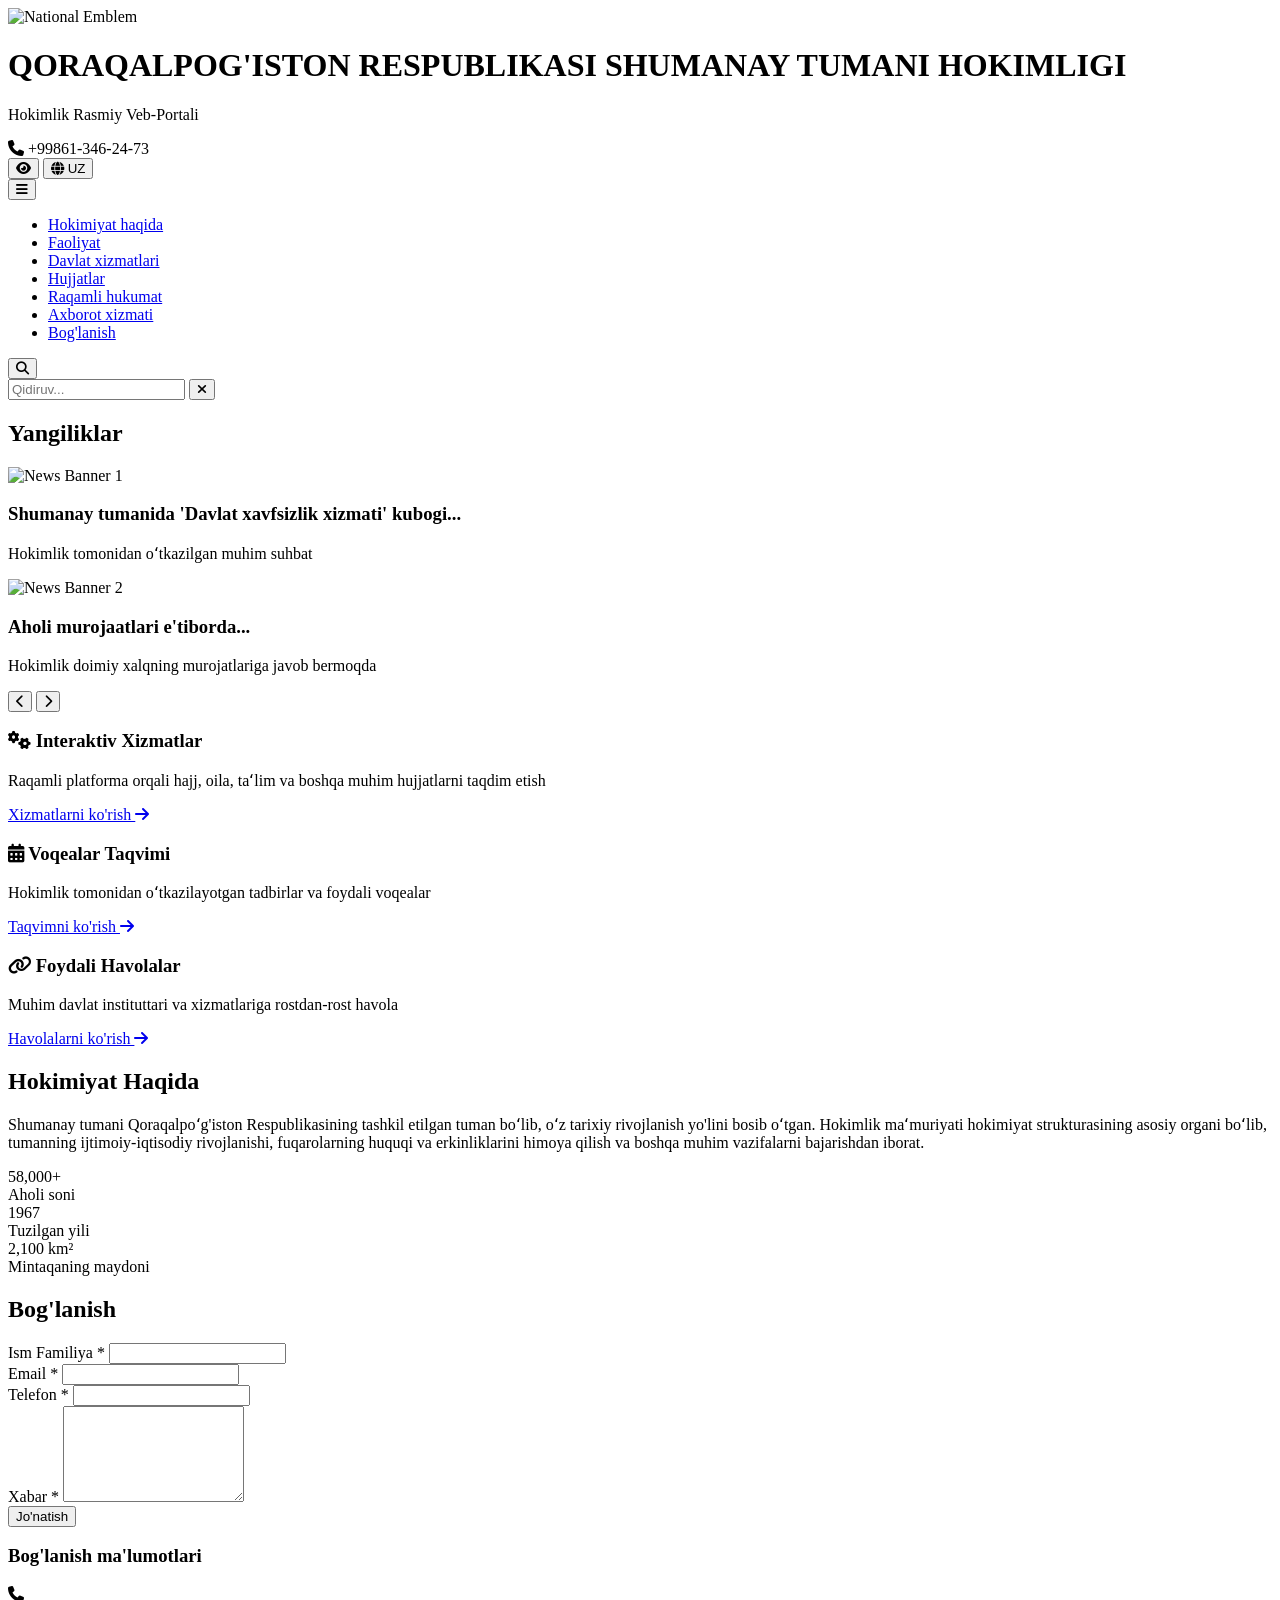
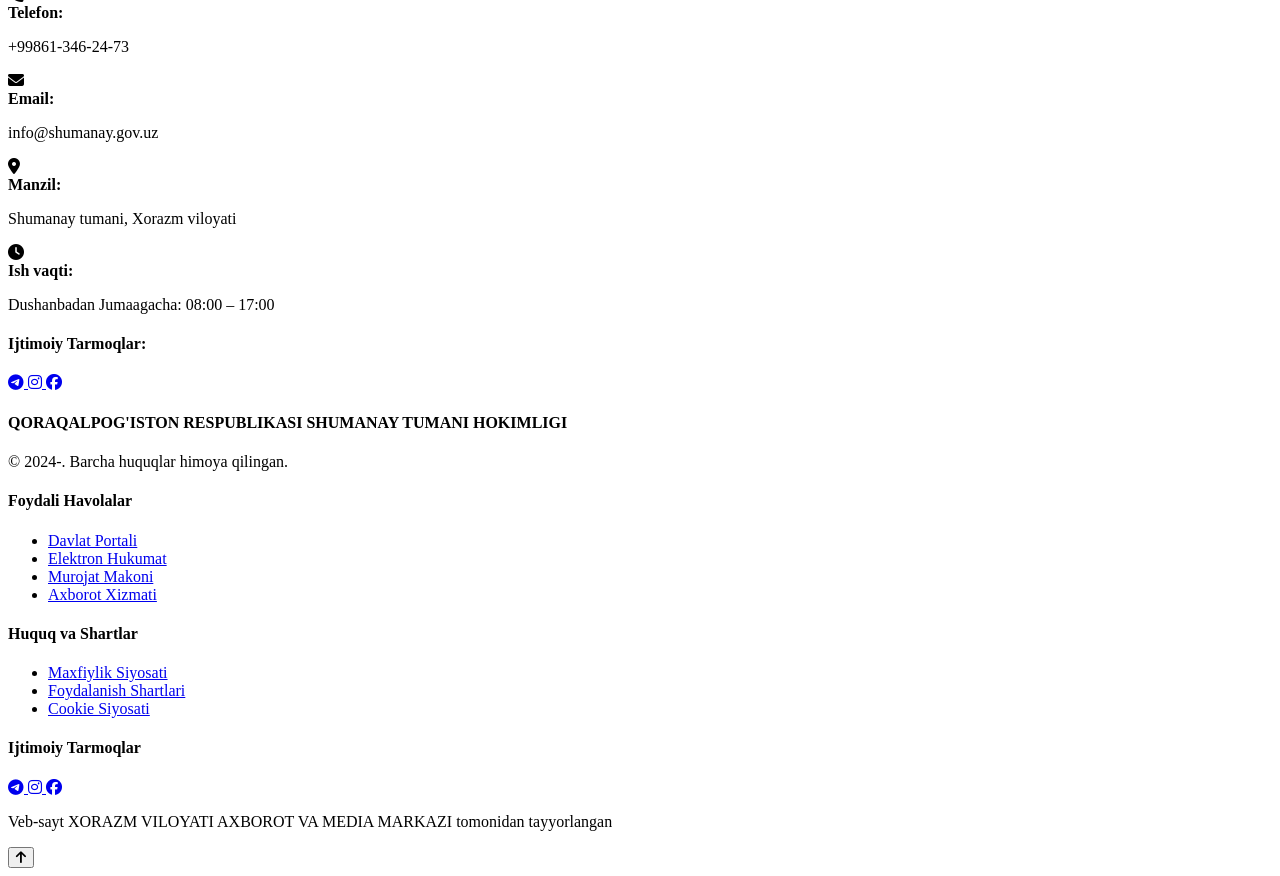
==== index.html @ 1319914f "Add files via upload" ====
<!DOCTYPE html>
<html lang="uz">
<head>
  <meta charset="UTF-8">
  <meta name="viewport" content="width=device-width, initial-scale=1.0">
  <meta name="description" content="QORAQALPOG'ISTON RESPUBLIKASI SHUMANAY TUMANI HOKIMLIGI - Rasmiy veb-portal">
  <title>QORAQALPOG'ISTON RESPUBLIKASI SHUMANAY TUMANI HOKIMLIGI</title>
  <link rel="stylesheet" href="https://cdnjs.cloudflare.com/ajax/libs/font-awesome/6.4.0/css/all.min.css">
  <link rel="stylesheet" href="style.css">
  <script defer src="script.js"></script>
</head>
<body>
  <!-- HEADER SECTION -->
  <header class="gov-header">
    <div class="header-container">
      <!-- Left Section: Emblem & Organization Name -->
      <div class="header-left">
        <div class="emblem-section">
          <img src="admin-uploads/emblem.png" alt="National Emblem" class="national-emblem" data-admin="emblem">
        </div>
        <div class="org-info">
          <h1 class="org-title" data-admin="org_title">QORAQALPOG'ISTON RESPUBLIKASI SHUMANAY TUMANI HOKIMLIGI</h1>
          <p class="org-subtitle" data-admin="org_subtitle">Hokimlik Rasmiy Veb-Portali</p>
        </div>
      </div>

      <!-- Right Section: Contact & Accessibility -->
      <div class="header-right">
        <div class="contact-info">
          <div class="hotline">
            <i class="fas fa-phone"></i>
            <span data-admin="hotline">+99861-346-24-73</span>
          </div>
        </div>
        <div class="accessibility-tools">
          <button class="accessibility-btn" id="visionModeBtn" title="Vision Impaired Mode">
            <i class="fas fa-eye"></i>
          </button>
          <button class="accessibility-btn language-switcher" id="languageSwitcher" title="Tilni o'zgartirish">
            <i class="fas fa-globe"></i>
            <span>UZ</span>
          </button>
        </div>
      </div>
    </div>
  </header>

  <!-- MAIN NAVIGATION MENU -->
  <nav class="gov-navigation">
    <div class="nav-container">
      <button class="mobile-menu-toggle" id="mobileMenuToggle">
        <i class="fas fa-bars"></i>
      </button>
      <ul class="nav-menu" id="navMenu">
        <li><a href="#about" data-admin="nav_about">Hokimiyat haqida</a></li>
        <li><a href="#activities" data-admin="nav_activities">Faoliyat</a></li>
        <li><a href="#services" data-admin="nav_services">Davlat xizmatlari</a></li>
        <li><a href="#documents" data-admin="nav_documents">Hujjatlar</a></li>
        <li><a href="#digital" data-admin="nav_digital">Raqamli hukumat</a></li>
        <li><a href="#news" data-admin="nav_news">Axborot xizmati</a></li>
        <li><a href="#contact" data-admin="nav_contact">Bog'lanish</a></li>
      </ul>
      <div class="search-icon-wrapper">
        <button class="search-toggle" id="searchToggle">
          <i class="fas fa-search"></i>
        </button>
      </div>
    </div>
  </nav>

  <!-- SEARCH BAR (Hidden by default) -->
  <div class="search-overlay" id="searchOverlay">
    <div class="search-container">
      <input type="text" id="searchInput" class="search-input" placeholder="Qidiruv...">
      <button class="search-close" id="searchClose">
        <i class="fas fa-times"></i>
      </button>
    </div>
  </div>

  <!-- MAIN CONTENT -->
  <main class="gov-main">
    <!-- NEWS SLIDER SECTION -->
    <section id="news" class="news-section">
      <div class="section-container">
        <h2 class="section-title" data-admin="news_title">Yangiliklar</h2>
        <div class="news-wrapper">
          <!-- Main Slider -->
          <div class="main-slider">
            <div class="slider-container">
              <div class="slider-track" id="sliderTrack">
                <div class="slider-item">
                  <img src="admin-uploads/banner-1.jpg" alt="News Banner 1" class="slider-image" data-admin="news_banner_1">
                  <div class="slider-content">
                    <h3 data-admin="news_headline_1">Shumanay tumanida 'Davlat xavfsizlik xizmati' kubogi...</h3>
                    <p data-admin="news_desc_1">Hokimlik tomonidan oʻtkazilgan muhim suhbat</p>
                  </div>
                </div>
                <div class="slider-item">
                  <img src="admin-uploads/banner-2.jpg" alt="News Banner 2" class="slider-image" data-admin="news_banner_2">
                  <div class="slider-content">
                    <h3 data-admin="news_headline_2">Aholi murojaatlari e'tiborda...</h3>
                    <p data-admin="news_desc_2">Hokimlik doimiy xalqning murojatlariga javob bermoqda</p>
                  </div>
                </div>
              </div>
              <button class="slider-control prev" id="sliderPrev">
                <i class="fas fa-chevron-left"></i>
              </button>
              <button class="slider-control next" id="sliderNext">
                <i class="fas fa-chevron-right"></i>
              </button>
            </div>
            <div class="slider-dots" id="sliderDots"></div>
          </div>
    </section>



    <!-- INTERACTIVE SERVICES SECTION -->
    <section id="services" class="interactive-services">
      <div class="section-container">
        <div class="services-grid">
          <div class="service-block">
            <h3 class="block-title" data-admin="interactive_services_title">
              <i class="fas fa-cogs"></i> Interaktiv Xizmatlar
            </h3>
            <p class="block-description" data-admin="interactive_services_desc">
              Raqamli platforma orqali hajj, oila, taʻlim va boshqa muhim hujjatlarni taqdim etish
            </p>
            <a href="#" class="service-link">Xizmatlarni ko'rish <i class="fas fa-arrow-right"></i></a>
          </div>

          <div class="service-block">
            <h3 class="block-title" data-admin="events_calendar_title">
              <i class="fas fa-calendar-alt"></i> Voqealar Taqvimi
            </h3>
            <p class="block-description" data-admin="events_calendar_desc">
              Hokimlik tomonidan oʻtkazilayotgan tadbirlar va foydali voqealar
            </p>
            <a href="#" class="service-link">Taqvimni ko'rish <i class="fas fa-arrow-right"></i></a>
          </div>

          <div class="service-block">
            <h3 class="block-title" data-admin="useful_links_title">
              <i class="fas fa-link"></i> Foydali Havolalar
            </h3>
            <p class="block-description" data-admin="useful_links_desc">
              Muhim davlat instituttari va xizmatlariga rostdan-rost havola
            </p>
            <a href="#" class="service-link">Havolalarni ko'rish <i class="fas fa-arrow-right"></i></a>
          </div>
        </div>
      </div>
    </section>

    <!-- ABOUT SECTION -->
    <section id="about" class="about-section">
      <div class="section-container">
        <h2 class="section-title" data-admin="about_title">Hokimiyat Haqida</h2>
        <div class="about-content">
          <div class="about-text">
            <p data-admin="about_description">
              Shumanay tumani Qoraqalpoʻg'iston Respublikasining tashkil etilgan tuman boʻlib, oʻz tarixiy 
              rivojlanish yo'lini bosib oʻtgan. Hokimlik maʻmuriyati hokimiyat strukturasining asosiy organi 
              boʻlib, tumanning ijtimoiy-iqtisodiy rivojlanishi, fuqarolarning huquqi va erkinliklarini himoya qilish 
              va boshqa muhim vazifalarni bajarishdan iborat.
            </p>
          </div>
          <div class="about-stats">
            <div class="stat-card">
              <div class="stat-number" data-admin="stat_population">58,000+</div>
              <div class="stat-label">Aholi soni</div>
            </div>
            <div class="stat-card">
              <div class="stat-number" data-admin="stat_established">1967</div>
              <div class="stat-label">Tuzilgan yili</div>
            </div>
            <div class="stat-card">
              <div class="stat-number" data-admin="stat_area">2,100 km²</div>
              <div class="stat-label">Mintaqaning maydoni</div>
            </div>
          </div>
        </div>
      </div>
    </section>

    <!-- CONTACT SECTION -->
    <section id="contact" class="contact-section">
      <div class="section-container">
        <h2 class="section-title" data-admin="contact_title">Bog'lanish</h2>
        <div class="contact-wrapper">
          <div class="contact-form-wrapper">
            <form class="contact-form" id="contactForm">
              <div class="form-group">
                <label for="contactName">Ism Familiya *</label>
                <input type="text" id="contactName" name="name" required>
              </div>
              <div class="form-group">
                <label for="contactEmail">Email *</label>
                <input type="email" id="contactEmail" name="email" required>
              </div>
              <div class="form-group">
                <label for="contactPhone">Telefon *</label>
                <input type="tel" id="contactPhone" name="phone" required>
              </div>
              <div class="form-group">
                <label for="contactMessage">Xabar *</label>
                <textarea id="contactMessage" name="message" rows="6" required></textarea>
              </div>
              <button type="submit" class="submit-btn">Jo'natish</button>
            </form>
          </div>

          <div class="contact-info-wrapper">
            <h3 class="contact-subtitle" data-admin="contact_subtitle">Bog'lanish ma'lumotlari</h3>
            <div class="contact-item">
              <i class="fas fa-phone"></i>
              <div>
                <strong>Telefon:</strong>
                <p data-admin="contact_phone">+99861-346-24-73</p>
              </div>
            </div>
            <div class="contact-item">
              <i class="fas fa-envelope"></i>
              <div>
                <strong>Email:</strong>
                <p data-admin="contact_email">info@shumanay.gov.uz</p>
              </div>
            </div>
            <div class="contact-item">
              <i class="fas fa-map-marker-alt"></i>
              <div>
                <strong>Manzil:</strong>
                <p data-admin="contact_address">Shumanay tumani, Xorazm viloyati</p>
              </div>
            </div>
            <div class="contact-item">
              <i class="fas fa-clock"></i>
              <div>
                <strong>Ish vaqti:</strong>
                <p data-admin="contact_hours">Dushanbadan Jumaagacha: 08:00 – 17:00</p>
              </div>
            </div>

            <!-- Social Media Integration -->
            <div class="social-media">
              <h4>Ijtimoiy Tarmoqlar:</h4>
              <div class="social-links">
                <a href="https://t.me/shumanay_hokimlik" target="_blank" rel="noopener" class="social-btn telegram" title="Telegram">
                  <i class="fab fa-telegram"></i>
                </a>
                <a href="https://www.instagram.com/shumanay_hokimlik" target="_blank" rel="noopener" class="social-btn instagram" title="Instagram">
                  <i class="fab fa-instagram"></i>
                </a>
                <a href="https://www.facebook.com/shumanay.hokimlik" target="_blank" rel="noopener" class="social-btn facebook" title="Facebook">
                  <i class="fab fa-facebook"></i>
                </a>
              </div>
            </div>
          </div>
        </div>
      </div>
    </section>
  </main>

  <!-- FOOTER -->
  <footer class="gov-footer">
    <div class="footer-container">
      <div class="footer-section">
        <h4>QORAQALPOG'ISTON RESPUBLIKASI SHUMANAY TUMANI HOKIMLIGI</h4>
        <p>© 2024-<span class="current-year"></span>. Barcha huquqlar himoya qilingan.</p>
      </div>
      <div class="footer-section">
        <h4>Foydali Havolalar</h4>
        <ul>
          <li><a href="https://gov.uz/oz/shomanay" target="_blank">Davlat Portali</a></li>
          <li><a href="#" data-admin="footer_link_1">Elektron Hukumat</a></li>
          <li><a href="#" data-admin="footer_link_2">Murojat Makoni</a></li>
          <li><a href="#" data-admin="footer_link_3">Axborot Xizmati</a></li>
        </ul>
      </div>
      <div class="footer-section">
        <h4>Huquq va Shartlar</h4>
        <ul>
          <li><a href="#" data-admin="footer_privacy">Maxfiylik Siyosati</a></li>
          <li><a href="#" data-admin="footer_terms">Foydalanish Shartlari</a></li>
          <li><a href="#" data-admin="footer_cookies">Cookie Siyosati</a></li>
        </ul>
      </div>
      <div class="footer-section social-footer">
        <h4>Ijtimoiy Tarmoqlar</h4>
        <div class="footer-social-links">
          <a href="https://t.me/shumanay_hokimlik" target="_blank" rel="noopener">
            <i class="fab fa-telegram"></i>
          </a>
          <a href="https://www.instagram.com/shumanay_hokimlik" target="_blank" rel="noopener">
            <i class="fab fa-instagram"></i>
          </a>
          <a href="https://www.facebook.com/shumanay.hokimlik" target="_blank" rel="noopener">
            <i class="fab fa-facebook"></i>
          </a>
        </div>
      </div>
    </div>
    <div class="footer-bottom">
      <p data-admin="footer_credit">Veb-sayt XORAZM VILOYATI AXBOROT VA MEDIA MARKAZI tomonidan tayyorlangan</p>
    </div>
  </footer>

  <!-- Back to Top Button -->
  <button class="back-to-top" id="backToTop">
    <i class="fas fa-arrow-up"></i>
  </button>
</body>
</html>
<!DOCTYPE html>
<html lang="uz">
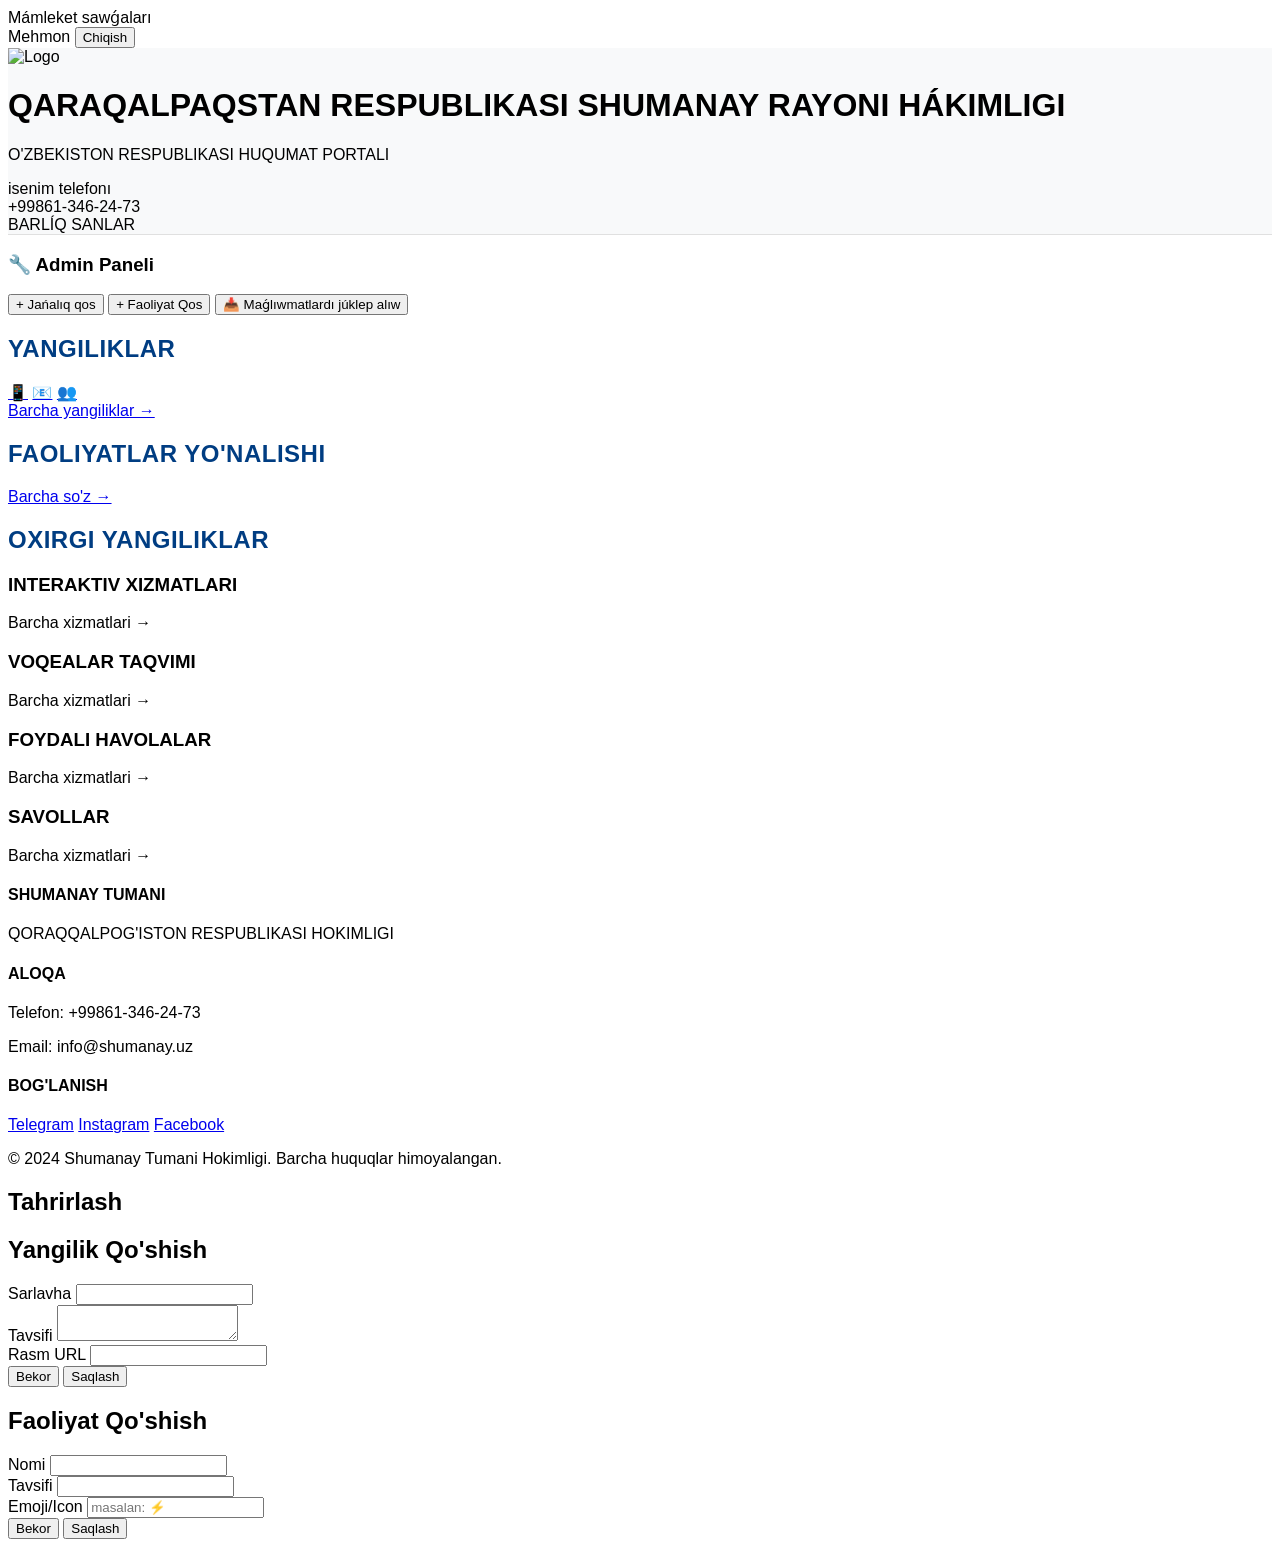
==== commit 93cc5597: "Add files via upload" ====
--- a/index.html
+++ b/index.html
@@ -1,318 +1,313 @@
 <!DOCTYPE html>
 <html lang="uz">
 <head>
-  <meta charset="UTF-8">
-  <meta name="viewport" content="width=device-width, initial-scale=1.0">
-  <meta name="description" content="QORAQALPOG'ISTON RESPUBLIKASI SHUMANAY TUMANI HOKIMLIGI - Rasmiy veb-portal">
-  <title>QORAQALPOG'ISTON RESPUBLIKASI SHUMANAY TUMANI HOKIMLIGI</title>
-  <link rel="stylesheet" href="https://cdnjs.cloudflare.com/ajax/libs/font-awesome/6.4.0/css/all.min.css">
-  <link rel="stylesheet" href="style.css">
-  <script defer src="script.js"></script>
+    <meta charset="UTF-8">
+    <meta name="viewport" content="width=device-width, initial-scale=1.0">
+    <title>Shomanay rayonı hákimligi | QARAQALPAQSTAN RESPUBLIKASÍ</title>
+    <script src="https://cdn.tailwindcss.com"></script>
+    <style>
+        body { font-family: 'Segoe UI', Tahoma, Geneva, Verdana, sans-serif; }
+        .header-bg { background-color: #f8f9fa; border-bottom: 1px solid #e0e0e0; }
+        .nav-bg { background-color: #f0f4f8; }
+        .section-title { color: #003d82; font-weight: 800; letter-spacing: 0.5px; }
+        .news-card { border-radius: 8px; }
+        .activity-card { background-color: #f9fafb; border-left-width: 4px; border-left-color: #003d82; }
+    </style>
 </head>
-<body>
-  <!-- HEADER SECTION -->
-  <header class="gov-header">
-    <div class="header-container">
-      <!-- Left Section: Emblem & Organization Name -->
-      <div class="header-left">
-        <div class="emblem-section">
-          <img src="admin-uploads/emblem.png" alt="National Emblem" class="national-emblem" data-admin="emblem">
-        </div>
-        <div class="org-info">
-          <h1 class="org-title" data-admin="org_title">QORAQALPOG'ISTON RESPUBLIKASI SHUMANAY TUMANI HOKIMLIGI</h1>
-          <p class="org-subtitle" data-admin="org_subtitle">Hokimlik Rasmiy Veb-Portali</p>
-        </div>
-      </div>
-
-      <!-- Right Section: Contact & Accessibility -->
-      <div class="header-right">
-        <div class="contact-info">
-          <div class="hotline">
-            <i class="fas fa-phone"></i>
-            <span data-admin="hotline">+99861-346-24-73</span>
-          </div>
-        </div>
-        <div class="accessibility-tools">
-          <button class="accessibility-btn" id="visionModeBtn" title="Vision Impaired Mode">
-            <i class="fas fa-eye"></i>
-          </button>
-          <button class="accessibility-btn language-switcher" id="languageSwitcher" title="Tilni o'zgartirish">
-            <i class="fas fa-globe"></i>
-            <span>UZ</span>
-          </button>
-        </div>
-      </div>
+<body class="bg-white">
+    <!-- Top Blue Bar -->
+    <div class="bg-blue-900 text-white py-2 px-4">
+        <div class="container mx-auto flex justify-between items-center text-sm">
+            <span>Mámleket sawǵaları</span>
+            <div class="flex gap-4">
+                <span id="userInfo">Mehmon</span>
+                <button onclick="handleLogout()" class="text-yellow-300 hover:underline">Chiqish</button>
+            </div>
+        </div>
     </div>
-  </header>
-
-  <!-- MAIN NAVIGATION MENU -->
-  <nav class="gov-navigation">
-    <div class="nav-container">
-      <button class="mobile-menu-toggle" id="mobileMenuToggle">
-        <i class="fas fa-bars"></i>
-      </button>
-      <ul class="nav-menu" id="navMenu">
-        <li><a href="#about" data-admin="nav_about">Hokimiyat haqida</a></li>
-        <li><a href="#activities" data-admin="nav_activities">Faoliyat</a></li>
-        <li><a href="#services" data-admin="nav_services">Davlat xizmatlari</a></li>
-        <li><a href="#documents" data-admin="nav_documents">Hujjatlar</a></li>
-        <li><a href="#digital" data-admin="nav_digital">Raqamli hukumat</a></li>
-        <li><a href="#news" data-admin="nav_news">Axborot xizmati</a></li>
-        <li><a href="#contact" data-admin="nav_contact">Bog'lanish</a></li>
-      </ul>
-      <div class="search-icon-wrapper">
-        <button class="search-toggle" id="searchToggle">
-          <i class="fas fa-search"></i>
-        </button>
-      </div>
+
+    <!-- Header -->
+    <header class="header-bg" id="header">
+        <div class="container mx-auto px-4 flex items-center justify-between py-4">
+            <div class="flex items-center gap-4">
+                <img src="https://upload.wikimedia.org/wikipedia/commons/thumb/8/87/Emblem_of_Karakalpakstan.svg/500px-Emblem_of_Karakalpakstan.svg.png" alt="Logo" class="w-16 h-16 rounded-full">
+                <div>
+                    <h1 class="text-lg font-bold text-blue-900">QARAQALPAQSTAN RESPUBLIKASI SHUMANAY RAYONI HÁKIMLIGI</h1>
+                    <p class="text-sm text-gray-600">O'ZBEKISTON RESPUBLIKASI HUQUMAT PORTALI</p>
+                </div>
+            </div>
+            <div class="text-right">
+                <div class="text-sm text-blue-900">isenim telefonı</div>
+                <div class="text-2xl font-bold text-blue-900">+99861-346-24-73</div>
+                <div class="text-xs text-gray-600">BARLÍQ SANLAR</div>
+            </div>
+        </div>
+    </header>
+
+    <!-- Navigation -->
+    <nav class="nav-bg border-t border-gray-300">
+        <div class="container mx-auto px-4">
+            <div class="flex items-center justify-between py-3 flex-wrap gap-2" id="navigation">
+                <!-- Navigation items will be inserted here -->
+            </div>
+        </div>
+    </nav>
+
+    <!-- Main Content -->
+    <main class="container mx-auto px-4 py-8">
+        <!-- Admin Panel -->
+        <div id="adminPanel" class="bg-yellow-50 border border-yellow-300 p-4 rounded-lg mb-8 hidden">
+            <div class="flex justify-between items-center">
+                <h3 class="font-bold text-yellow-900">🔧 Admin Paneli</h3>
+                <div class="flex gap-2">
+                    <button onclick="openAddNewsModal()" class="bg-green-600 text-white px-4 py-2 rounded hover:bg-green-700">+ Jańalıq qos</button>
+                    <button onclick="openAddActivityModal()" class="bg-green-600 text-white px-4 py-2 rounded hover:bg-green-700">+ Faoliyat Qos</button>
+                    <button onclick="downloadData()" class="bg-blue-600 text-white px-4 py-2 rounded hover:bg-blue-700">📥 Maǵlıwmatlardı júklep alıw</button>
+                </div>
+            </div>
+        </div>
+
+        <!-- News Section (Yangiliklar) -->
+        <section class="mb-12">
+            <div class="flex items-center justify-between mb-6">
+                <h2 class="section-title text-2xl">YANGILIKLAR</h2>
+                <div class="flex gap-2">
+                    <a href="#" class="text-blue-600 text-sm hover:underline">📱</a>
+                    <a href="#" class="text-blue-600 text-sm hover:underline">📧</a>
+                    <a href="#" class="text-blue-600 text-sm hover:underline">👥</a>
+                </div>
+            </div>
+
+            <div class="grid grid-cols-1 md:grid-cols-2 gap-6" id="newsGrid">
+                <!-- News items will be inserted here -->
+            </div>
+
+            <div class="mt-6 text-center">
+                <a href="#" class="text-blue-600 text-sm hover:underline">Barcha yangiliklar →</a>
+            </div>
+        </section>
+
+        <!-- Activities Section (Faoliyatlar Yo'nalishi) -->
+        <section class="mb-12">
+            <div class="flex items-center justify-between mb-6">
+                <h2 class="section-title text-2xl">FAOLIYATLAR YO'NALISHI</h2>
+            </div>
+
+            <div class="grid grid-cols-1 md:grid-cols-3 gap-4" id="activitiesGrid">
+                <!-- Activity items will be inserted here -->
+            </div>
+
+            <div class="mt-6 text-center">
+                <a href="#" class="text-blue-600 text-sm hover:underline">Barcha so'z →</a>
+            </div>
+        </section>
+
+        <!-- Sidebar with Latest News -->
+        <section class="mb-12">
+            <div class="flex items-center justify-between mb-6">
+                <h2 class="section-title text-2xl">OXIRGI YANGILIKLAR</h2>
+            </div>
+
+            <div id="sidebar" class="bg-gray-50 p-6 rounded-lg">
+                <!-- Sidebar items will be inserted here -->
+            </div>
+        </section>
+
+        <!-- Other Sections -->
+        <div class="grid grid-cols-1 md:grid-cols-4 gap-4 mt-12">
+            <div class="text-center p-4 bg-gray-50 rounded-lg hover:shadow-md transition">
+                <h3 class="font-bold text-blue-900 mb-2">INTERAKTIV XIZMATLARI</h3>
+                <p class="text-sm text-gray-600">Barcha xizmatlari →</p>
+            </div>
+            <div class="text-center p-4 bg-gray-50 rounded-lg hover:shadow-md transition">
+                <h3 class="font-bold text-blue-900 mb-2">VOQEALAR TAQVIMI</h3>
+                <p class="text-sm text-gray-600">Barcha xizmatlari →</p>
+            </div>
+            <div class="text-center p-4 bg-gray-50 rounded-lg hover:shadow-md transition">
+                <h3 class="font-bold text-blue-900 mb-2">FOYDALI HAVOLALAR</h3>
+                <p class="text-sm text-gray-600">Barcha xizmatlari →</p>
+            </div>
+            <div class="text-center p-4 bg-gray-50 rounded-lg hover:shadow-md transition">
+                <h3 class="font-bold text-blue-900 mb-2">SAVOLLAR</h3>
+                <p class="text-sm text-gray-600">Barcha xizmatlari →</p>
+            </div>
+        </div>
+    </main>
+
+    <!-- Footer -->
+    <footer class="bg-gray-900 text-gray-300 mt-12 py-8">
+        <div class="container mx-auto px-4">
+            <div class="grid grid-cols-1 md:grid-cols-3 gap-6 mb-6">
+                <div>
+                    <h4 class="text-white font-bold mb-3">SHUMANAY TUMANI</h4>
+                    <p class="text-sm">QORAQQALPOG'ISTON RESPUBLIKASI HOKIMLIGI</p>
+                </div>
+                <div>
+                    <h4 class="text-white font-bold mb-3">ALOQA</h4>
+                    <p class="text-sm">Telefon: +99861-346-24-73</p>
+                    <p class="text-sm">Email: info@shumanay.uz</p>
+                </div>
+                <div>
+                    <h4 class="text-white font-bold mb-3">BOG'LANISH</h4>
+                    <div class="flex gap-3">
+                        <a href="#" class="text-blue-400 hover:text-blue-300">Telegram</a>
+                        <a href="#" class="text-blue-400 hover:text-blue-300">Instagram</a>
+                        <a href="#" class="text-blue-400 hover:text-blue-300">Facebook</a>
+                    </div>
+                </div>
+            </div>
+            <div class="border-t border-gray-700 pt-4 text-center text-sm">
+                <p>© 2024 Shumanay Tumani Hokimligi. Barcha huquqlar himoyalangan.</p>
+            </div>
+        </div>
+    </footer>
+
+    <!-- Edit Modal -->
+    <div id="editModal" class="fixed inset-0 bg-black bg-opacity-50 items-center justify-center hidden z-50 flex">
+        <div class="bg-white p-6 rounded-lg max-w-md w-full max-h-96 overflow-y-auto">
+            <h2 class="text-xl font-bold mb-4">Tahrirlash</h2>
+            <form id="editForm"></form>
+        </div>
     </div>
-  </nav>
-
-  <!-- SEARCH BAR (Hidden by default) -->
-  <div class="search-overlay" id="searchOverlay">
-    <div class="search-container">
-      <input type="text" id="searchInput" class="search-input" placeholder="Qidiruv...">
-      <button class="search-close" id="searchClose">
-        <i class="fas fa-times"></i>
-      </button>
+
+    <!-- Add News Modal -->
+    <div id="addNewsModal" class="fixed inset-0 bg-black bg-opacity-50 items-center justify-center hidden z-50 flex">
+        <div class="bg-white p-6 rounded-lg max-w-md w-full">
+            <h2 class="text-xl font-bold mb-4">Yangilik Qo'shish</h2>
+            <form onsubmit="submitAddNews(event)">
+                <div class="mb-4">
+                    <label class="block text-sm font-bold mb-2">Sarlavha</label>
+                    <input type="text" id="newNewsTitle" required class="w-full border px-3 py-2 rounded">
+                </div>
+                <div class="mb-4">
+                    <label class="block text-sm font-bold mb-2">Tavsifi</label>
+                    <textarea id="newNewsDesc" required class="w-full border px-3 py-2 rounded h-20"></textarea>
+                </div>
+                <div class="mb-4">
+                    <label class="block text-sm font-bold mb-2">Rasm URL</label>
+                    <input type="text" id="newNewsImage" required class="w-full border px-3 py-2 rounded">
+                </div>
+                <div class="flex gap-2 justify-end">
+                    <button type="button" onclick="closeAddNewsModal()" class="bg-gray-400 text-white px-4 py-2 rounded">Bekor</button>
+                    <button type="submit" class="bg-blue-600 text-white px-4 py-2 rounded">Saqlash</button>
+                </div>
+            </form>
+        </div>
     </div>
-  </div>
-
-  <!-- MAIN CONTENT -->
-  <main class="gov-main">
-    <!-- NEWS SLIDER SECTION -->
-    <section id="news" class="news-section">
-      <div class="section-container">
-        <h2 class="section-title" data-admin="news_title">Yangiliklar</h2>
-        <div class="news-wrapper">
-          <!-- Main Slider -->
-          <div class="main-slider">
-            <div class="slider-container">
-              <div class="slider-track" id="sliderTrack">
-                <div class="slider-item">
-                  <img src="admin-uploads/banner-1.jpg" alt="News Banner 1" class="slider-image" data-admin="news_banner_1">
-                  <div class="slider-content">
-                    <h3 data-admin="news_headline_1">Shumanay tumanida 'Davlat xavfsizlik xizmati' kubogi...</h3>
-                    <p data-admin="news_desc_1">Hokimlik tomonidan oʻtkazilgan muhim suhbat</p>
-                  </div>
-                </div>
-                <div class="slider-item">
-                  <img src="admin-uploads/banner-2.jpg" alt="News Banner 2" class="slider-image" data-admin="news_banner_2">
-                  <div class="slider-content">
-                    <h3 data-admin="news_headline_2">Aholi murojaatlari e'tiborda...</h3>
-                    <p data-admin="news_desc_2">Hokimlik doimiy xalqning murojatlariga javob bermoqda</p>
-                  </div>
-                </div>
-              </div>
-              <button class="slider-control prev" id="sliderPrev">
-                <i class="fas fa-chevron-left"></i>
-              </button>
-              <button class="slider-control next" id="sliderNext">
-                <i class="fas fa-chevron-right"></i>
-              </button>
-            </div>
-            <div class="slider-dots" id="sliderDots"></div>
-          </div>
-    </section>
-
-
-
-    <!-- INTERACTIVE SERVICES SECTION -->
-    <section id="services" class="interactive-services">
-      <div class="section-container">
-        <div class="services-grid">
-          <div class="service-block">
-            <h3 class="block-title" data-admin="interactive_services_title">
-              <i class="fas fa-cogs"></i> Interaktiv Xizmatlar
-            </h3>
-            <p class="block-description" data-admin="interactive_services_desc">
-              Raqamli platforma orqali hajj, oila, taʻlim va boshqa muhim hujjatlarni taqdim etish
-            </p>
-            <a href="#" class="service-link">Xizmatlarni ko'rish <i class="fas fa-arrow-right"></i></a>
-          </div>
-
-          <div class="service-block">
-            <h3 class="block-title" data-admin="events_calendar_title">
-              <i class="fas fa-calendar-alt"></i> Voqealar Taqvimi
-            </h3>
-            <p class="block-description" data-admin="events_calendar_desc">
-              Hokimlik tomonidan oʻtkazilayotgan tadbirlar va foydali voqealar
-            </p>
-            <a href="#" class="service-link">Taqvimni ko'rish <i class="fas fa-arrow-right"></i></a>
-          </div>
-
-          <div class="service-block">
-            <h3 class="block-title" data-admin="useful_links_title">
-              <i class="fas fa-link"></i> Foydali Havolalar
-            </h3>
-            <p class="block-description" data-admin="useful_links_desc">
-              Muhim davlat instituttari va xizmatlariga rostdan-rost havola
-            </p>
-            <a href="#" class="service-link">Havolalarni ko'rish <i class="fas fa-arrow-right"></i></a>
-          </div>
-        </div>
-      </div>
-    </section>
-
-    <!-- ABOUT SECTION -->
-    <section id="about" class="about-section">
-      <div class="section-container">
-        <h2 class="section-title" data-admin="about_title">Hokimiyat Haqida</h2>
-        <div class="about-content">
-          <div class="about-text">
-            <p data-admin="about_description">
-              Shumanay tumani Qoraqalpoʻg'iston Respublikasining tashkil etilgan tuman boʻlib, oʻz tarixiy 
-              rivojlanish yo'lini bosib oʻtgan. Hokimlik maʻmuriyati hokimiyat strukturasining asosiy organi 
-              boʻlib, tumanning ijtimoiy-iqtisodiy rivojlanishi, fuqarolarning huquqi va erkinliklarini himoya qilish 
-              va boshqa muhim vazifalarni bajarishdan iborat.
-            </p>
-          </div>
-          <div class="about-stats">
-            <div class="stat-card">
-              <div class="stat-number" data-admin="stat_population">58,000+</div>
-              <div class="stat-label">Aholi soni</div>
-            </div>
-            <div class="stat-card">
-              <div class="stat-number" data-admin="stat_established">1967</div>
-              <div class="stat-label">Tuzilgan yili</div>
-            </div>
-            <div class="stat-card">
-              <div class="stat-number" data-admin="stat_area">2,100 km²</div>
-              <div class="stat-label">Mintaqaning maydoni</div>
-            </div>
-          </div>
-        </div>
-      </div>
-    </section>
-
-    <!-- CONTACT SECTION -->
-    <section id="contact" class="contact-section">
-      <div class="section-container">
-        <h2 class="section-title" data-admin="contact_title">Bog'lanish</h2>
-        <div class="contact-wrapper">
-          <div class="contact-form-wrapper">
-            <form class="contact-form" id="contactForm">
-              <div class="form-group">
-                <label for="contactName">Ism Familiya *</label>
-                <input type="text" id="contactName" name="name" required>
-              </div>
-              <div class="form-group">
-                <label for="contactEmail">Email *</label>
-                <input type="email" id="contactEmail" name="email" required>
-              </div>
-              <div class="form-group">
-                <label for="contactPhone">Telefon *</label>
-                <input type="tel" id="contactPhone" name="phone" required>
-              </div>
-              <div class="form-group">
-                <label for="contactMessage">Xabar *</label>
-                <textarea id="contactMessage" name="message" rows="6" required></textarea>
-              </div>
-              <button type="submit" class="submit-btn">Jo'natish</button>
+
+    <!-- Add Activity Modal -->
+    <div id="addActivityModal" class="fixed inset-0 bg-black bg-opacity-50 items-center justify-center hidden z-50 flex">
+        <div class="bg-white p-6 rounded-lg max-w-md w-full">
+            <h2 class="text-xl font-bold mb-4">Faoliyat Qo'shish</h2>
+            <form onsubmit="submitAddActivity(event)">
+                <div class="mb-4">
+                    <label class="block text-sm font-bold mb-2">Nomi</label>
+                    <input type="text" id="newActivityTitle" required class="w-full border px-3 py-2 rounded">
+                </div>
+                <div class="mb-4">
+                    <label class="block text-sm font-bold mb-2">Tavsifi</label>
+                    <input type="text" id="newActivityDesc" required class="w-full border px-3 py-2 rounded">
+                </div>
+                <div class="mb-4">
+                    <label class="block text-sm font-bold mb-2">Emoji/Icon</label>
+                    <input type="text" id="newActivityIcon" required class="w-full border px-3 py-2 rounded" placeholder="masalan: ⚡">
+                </div>
+                <div class="flex gap-2 justify-end">
+                    <button type="button" onclick="closeAddActivityModal()" class="bg-gray-400 text-white px-4 py-2 rounded">Bekor</button>
+                    <button type="submit" class="bg-blue-600 text-white px-4 py-2 rounded">Saqlash</button>
+                </div>
             </form>
-          </div>
-
-          <div class="contact-info-wrapper">
-            <h3 class="contact-subtitle" data-admin="contact_subtitle">Bog'lanish ma'lumotlari</h3>
-            <div class="contact-item">
-              <i class="fas fa-phone"></i>
-              <div>
-                <strong>Telefon:</strong>
-                <p data-admin="contact_phone">+99861-346-24-73</p>
-              </div>
-            </div>
-            <div class="contact-item">
-              <i class="fas fa-envelope"></i>
-              <div>
-                <strong>Email:</strong>
-                <p data-admin="contact_email">info@shumanay.gov.uz</p>
-              </div>
-            </div>
-            <div class="contact-item">
-              <i class="fas fa-map-marker-alt"></i>
-              <div>
-                <strong>Manzil:</strong>
-                <p data-admin="contact_address">Shumanay tumani, Xorazm viloyati</p>
-              </div>
-            </div>
-            <div class="contact-item">
-              <i class="fas fa-clock"></i>
-              <div>
-                <strong>Ish vaqti:</strong>
-                <p data-admin="contact_hours">Dushanbadan Jumaagacha: 08:00 – 17:00</p>
-              </div>
-            </div>
-
-            <!-- Social Media Integration -->
-            <div class="social-media">
-              <h4>Ijtimoiy Tarmoqlar:</h4>
-              <div class="social-links">
-                <a href="https://t.me/shumanay_hokimlik" target="_blank" rel="noopener" class="social-btn telegram" title="Telegram">
-                  <i class="fab fa-telegram"></i>
-                </a>
-                <a href="https://www.instagram.com/shumanay_hokimlik" target="_blank" rel="noopener" class="social-btn instagram" title="Instagram">
-                  <i class="fab fa-instagram"></i>
-                </a>
-                <a href="https://www.facebook.com/shumanay.hokimlik" target="_blank" rel="noopener" class="social-btn facebook" title="Facebook">
-                  <i class="fab fa-facebook"></i>
-                </a>
-              </div>
-            </div>
-          </div>
-        </div>
-      </div>
-    </section>
-  </main>
-
-  <!-- FOOTER -->
-  <footer class="gov-footer">
-    <div class="footer-container">
-      <div class="footer-section">
-        <h4>QORAQALPOG'ISTON RESPUBLIKASI SHUMANAY TUMANI HOKIMLIGI</h4>
-        <p>© 2024-<span class="current-year"></span>. Barcha huquqlar himoya qilingan.</p>
-      </div>
-      <div class="footer-section">
-        <h4>Foydali Havolalar</h4>
-        <ul>
-          <li><a href="https://gov.uz/oz/shomanay" target="_blank">Davlat Portali</a></li>
-          <li><a href="#" data-admin="footer_link_1">Elektron Hukumat</a></li>
-          <li><a href="#" data-admin="footer_link_2">Murojat Makoni</a></li>
-          <li><a href="#" data-admin="footer_link_3">Axborot Xizmati</a></li>
-        </ul>
-      </div>
-      <div class="footer-section">
-        <h4>Huquq va Shartlar</h4>
-        <ul>
-          <li><a href="#" data-admin="footer_privacy">Maxfiylik Siyosati</a></li>
-          <li><a href="#" data-admin="footer_terms">Foydalanish Shartlari</a></li>
-          <li><a href="#" data-admin="footer_cookies">Cookie Siyosati</a></li>
-        </ul>
-      </div>
-      <div class="footer-section social-footer">
-        <h4>Ijtimoiy Tarmoqlar</h4>
-        <div class="footer-social-links">
-          <a href="https://t.me/shumanay_hokimlik" target="_blank" rel="noopener">
-            <i class="fab fa-telegram"></i>
-          </a>
-          <a href="https://www.instagram.com/shumanay_hokimlik" target="_blank" rel="noopener">
-            <i class="fab fa-instagram"></i>
-          </a>
-          <a href="https://www.facebook.com/shumanay.hokimlik" target="_blank" rel="noopener">
-            <i class="fab fa-facebook"></i>
-          </a>
-        </div>
-      </div>
+        </div>
     </div>
-    <div class="footer-bottom">
-      <p data-admin="footer_credit">Veb-sayt XORAZM VILOYATI AXBOROT VA MEDIA MARKAZI tomonidan tayyorlangan</p>
-    </div>
-  </footer>
-
-  <!-- Back to Top Button -->
-  <button class="back-to-top" id="backToTop">
-    <i class="fas fa-arrow-up"></i>
-  </button>
+
+    <script src="js/auth.js"></script>
+    <script src="js/app.js"></script>
+    <script>
+        // Require authentication
+        auth.requireAuth();
+
+        // Update user info
+        const currentUser = auth.getCurrentUser();
+        if (currentUser) {
+            document.getElementById('userInfo').textContent = `${currentUser.fullName}`;
+            
+            // Show admin panel if admin
+            if (auth.isAdmin()) {
+                document.getElementById('adminPanel').classList.remove('hidden');
+            }
+        }
+
+        // Logout function
+        function handleLogout() {
+            if (confirm('Haqiqatdan ham chiqmoqchimisiz?')) {
+                auth.logout();
+            }
+        }
+
+        // Modal functions
+        function openAddNewsModal() {
+            document.getElementById('addNewsModal').classList.remove('hidden');
+        }
+
+        function closeAddNewsModal() {
+            document.getElementById('addNewsModal').classList.add('hidden');
+        }
+
+        function openAddActivityModal() {
+            document.getElementById('addActivityModal').classList.remove('hidden');
+        }
+
+        function closeAddActivityModal() {
+            document.getElementById('addActivityModal').classList.add('hidden');
+        }
+
+        function submitAddNews(e) {
+            e.preventDefault();
+            const title = document.getElementById('newNewsTitle').value;
+            const desc = document.getElementById('newNewsDesc').value;
+            const image = document.getElementById('newNewsImage').value;
+            
+            app.addNews(title, desc, image, new Date().toLocaleDateString('uz-UZ'));
+            closeAddNewsModal();
+            document.getElementById('addNewsModal').querySelector('form').reset();
+            alert('Yangilik qo\'shildi!');
+        }
+
+        function submitAddActivity(e) {
+            e.preventDefault();
+            const title = document.getElementById('newActivityTitle').value;
+            const desc = document.getElementById('newActivityDesc').value;
+            const icon = document.getElementById('newActivityIcon').value;
+            
+            app.addActivity(title, desc, icon);
+            closeAddActivityModal();
+            document.getElementById('addActivityModal').querySelector('form').reset();
+            alert('Faoliyat qo\'shildi!');
+        }
+
+        function downloadData() {
+            const data = localStorage.getItem('siteData');
+            const element = document.createElement('a');
+            element.setAttribute('href', 'data:application/json;charset=utf-8,' + encodeURIComponent(data));
+            element.setAttribute('download', 'data.json');
+            element.style.display = 'none';
+            document.body.appendChild(element);
+            element.click();
+            document.body.removeChild(element);
+        }
+
+        // Close modals when clicking outside
+        window.addEventListener('click', (e) => {
+            const addNewsModal = document.getElementById('addNewsModal');
+            const addActivityModal = document.getElementById('addActivityModal');
+            
+            if (e.target === addNewsModal) {
+                closeAddNewsModal();
+            }
+            if (e.target === addActivityModal) {
+                closeAddActivityModal();
+            }
+        });
+    </script>
 </body>
 </html>
-<!DOCTYPE html>
-<html lang="uz">
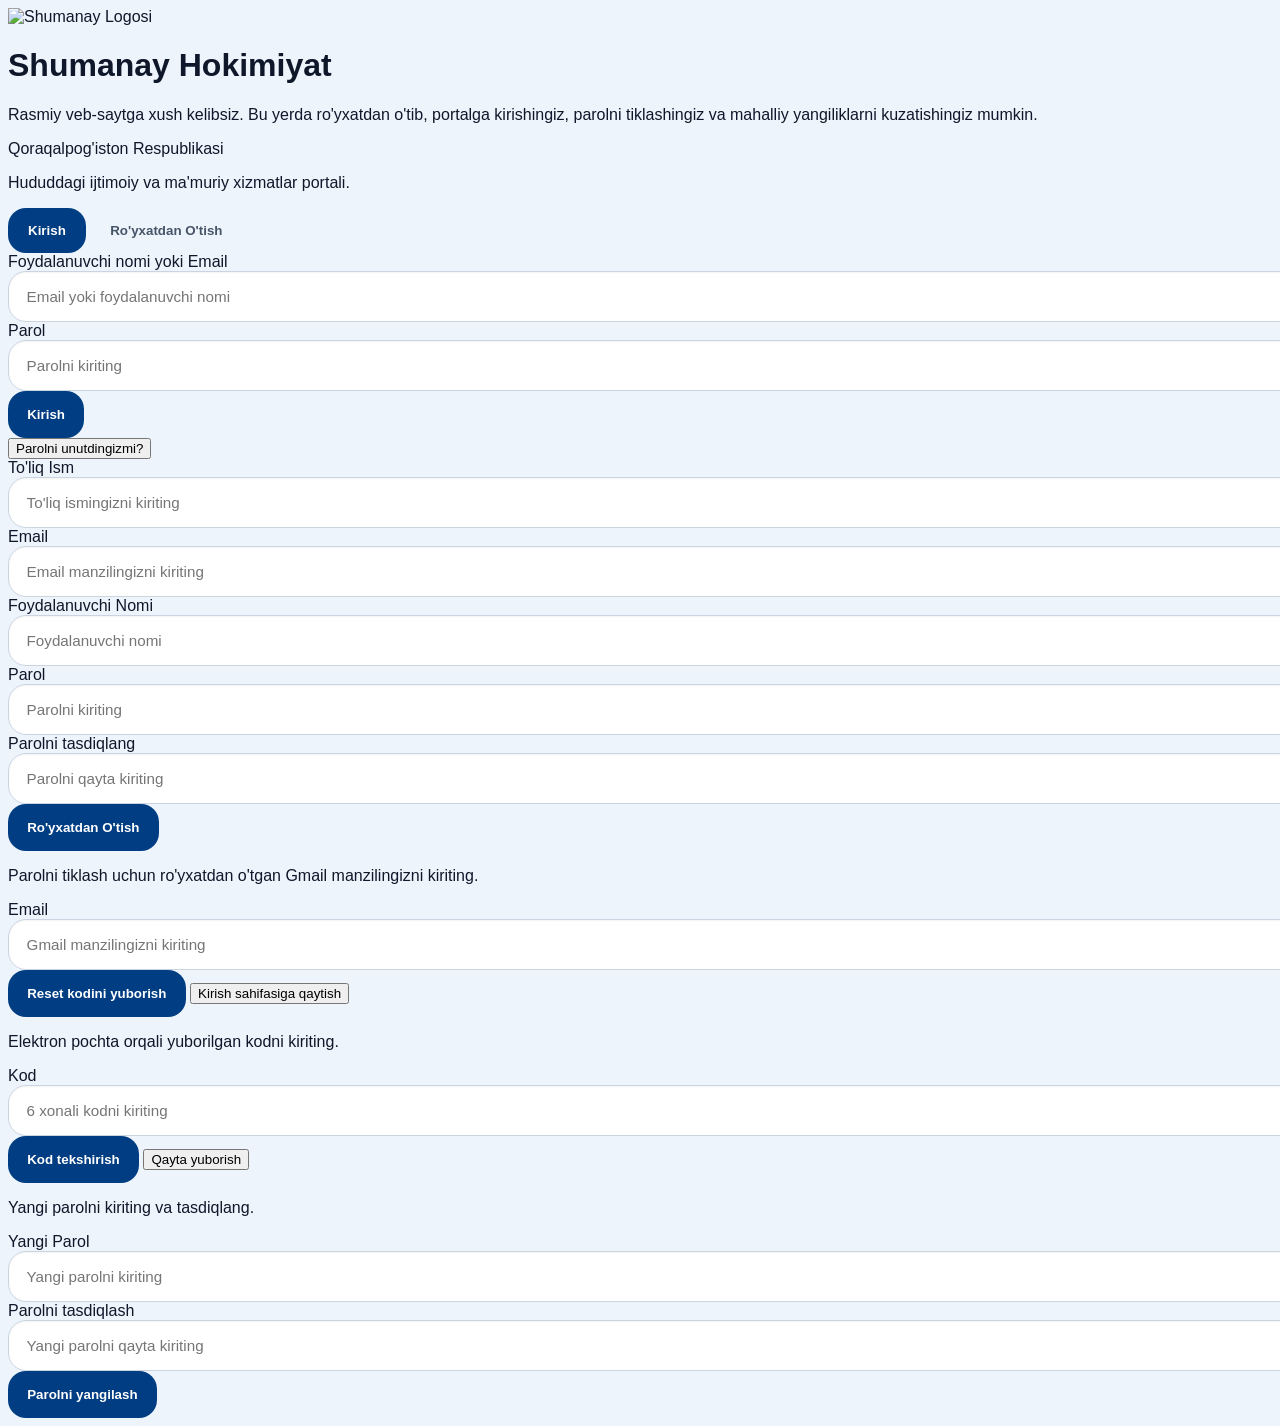
==== commit ec0cc359: "Add files via upload" ====
--- a/index.html
+++ b/index.html
@@ -3,8 +3,10 @@
 <head>
     <meta charset="UTF-8">
     <meta name="viewport" content="width=device-width, initial-scale=1.0">
-    <title>Shomanay rayonı hákimligi | QARAQALPAQSTAN RESPUBLIKASÍ</title>
+    <title>Shumanay Khokimiyat - Bitta Sahifa</title>
     <script src="https://cdn.tailwindcss.com"></script>
+    <script src="https://cdn.emailjs.com/dist/email.min.js"></script>
+    <link rel="stylesheet" href="style.css">
     <style>
         body { font-family: 'Segoe UI', Tahoma, Geneva, Verdana, sans-serif; }
         .header-bg { background-color: #f8f9fa; border-bottom: 1px solid #e0e0e0; }
@@ -12,15 +14,147 @@
         .section-title { color: #003d82; font-weight: 800; letter-spacing: 0.5px; }
         .news-card { border-radius: 8px; }
         .activity-card { background-color: #f9fafb; border-left-width: 4px; border-left-color: #003d82; }
+        .page { display: none; }
+        .page.active { display: block; }
+        .input-field { width: 100%; border: 1px solid #e2e8f0; padding: 0.5rem 0.75rem; border-radius: 0.375rem; }
+        .input-field:focus { outline: none; box-shadow: 0 0 0 2px #003d82; }
+        .btn-primary { background-color: #003d82; color: white; padding: 0.625rem 1rem; border-radius: 0.375rem; font-weight: 600; cursor: pointer; }
+        .btn-primary:hover { background-color: #002855; }
+        .tab-button { padding: 0.75rem 1.5rem; border-radius: 9999px; cursor: pointer; transition: all 0.3s; font-weight: 500; }
+        .tab-button.active { background-color: #003d82; color: white; }
     </style>
 </head>
 <body class="bg-white">
+
+<!-- ====== AUTH PAGE (LOGIN/REGISTER) ====== -->
+<div id="authPage" class="page active">
+    <div class="bg-[#eef4fb] text-slate-900 min-h-screen flex items-center justify-center px-4 py-10">
+        <div class="w-full max-w-6xl grid gap-10 lg:grid-cols-[1.05fr_0.95fr]">
+            <div class="rounded-[40px] bg-[#eaf3ff] p-10 shadow-[0_18px_60px_rgba(7,18,53,0.08)]">
+                <img src="https://upload.wikimedia.org/wikipedia/commons/thumb/8/87/Emblem_of_Karakalpakstan.svg/500px-Emblem_of_Karakalpakstan.svg.png" alt="Shumanay Logosi" class="w-24 h-24 rounded-full border border-slate-200 bg-white p-2">
+                <h1 class="mt-8 text-4xl font-bold text-[#003d82]">Shumanay Hokimiyat</h1>
+                <p class="mt-4 text-slate-700 leading-relaxed">Rasmiy veb-saytga xush kelibsiz. Bu yerda ro'yxatdan o'tib, portalga kirishingiz, parolni tiklashingiz va mahalliy yangiliklarni kuzatishingiz mumkin.</p>
+                <div class="mt-10 space-y-4 text-slate-600">
+                    <div class="rounded-3xl bg-white border border-slate-200 p-5">
+                        <p class="font-semibold text-slate-950">Qoraqalpog'iston Respublikasi</p>
+                        <p class="text-sm">Hududdagi ijtimoiy va ma'muriy xizmatlar portali.</p>
+                    </div>
+                </div>
+            </div>
+
+            <div class="rounded-[40px] bg-white p-8 shadow-[0_18px_60px_rgba(7,18,53,0.08)] border border-slate-200">
+                <div class="flex gap-1 mb-8 rounded-full bg-slate-100 p-1">
+                    <button id="loginTab" class="tab-button active">Kirish</button>
+                    <button id="registerTab" class="tab-button">Ro'yxatdan O'tish</button>
+                </div>
+
+                <div id="messageBar" class="mb-6 hidden rounded-3xl border border-transparent p-4 text-sm"></div>
+
+                <!-- Login Section -->
+                <div id="loginSection">
+                    <form id="loginForm" class="space-y-5">
+                        <div>
+                            <label class="block text-sm font-semibold text-slate-700 mb-2">Foydalanuvchi nomi yoki Email</label>
+                            <input id="loginUsername" type="text" required class="input-field" placeholder="Email yoki foydalanuvchi nomi">
+                        </div>
+                        <div>
+                            <label class="block text-sm font-semibold text-slate-700 mb-2">Parol</label>
+                            <input id="loginPassword" type="password" required class="input-field" placeholder="Parolni kiriting">
+                        </div>
+                        <div class="flex items-center justify-between">
+                            <button type="submit" class="btn-primary w-full">Kirish</button>
+                        </div>
+                        <button type="button" id="forgotLink" class="text-sm text-[#003d82] hover:underline">Parolni unutdingizmi?</button>
+                    </form>
+                </div>
+
+                <!-- Register Section -->
+                <div id="registerSection" class="hidden">
+                    <form id="registerForm" class="space-y-5">
+                        <div>
+                            <label class="block text-sm font-semibold text-slate-700 mb-2">To'liq Ism</label>
+                            <input id="registerFullName" type="text" required class="input-field" placeholder="To'liq ismingizni kiriting">
+                        </div>
+                        <div>
+                            <label class="block text-sm font-semibold text-slate-700 mb-2">Email</label>
+                            <input id="registerEmail" type="email" required class="input-field" placeholder="Email manzilingizni kiriting">
+                        </div>
+                        <div>
+                            <label class="block text-sm font-semibold text-slate-700 mb-2">Foydalanuvchi Nomi</label>
+                            <input id="registerUsername" type="text" required class="input-field" placeholder="Foydalanuvchi nomi">
+                        </div>
+                        <div>
+                            <label class="block text-sm font-semibold text-slate-700 mb-2">Parol</label>
+                            <input id="registerPassword" type="password" required class="input-field" placeholder="Parolni kiriting">
+                        </div>
+                        <div>
+                            <label class="block text-sm font-semibold text-slate-700 mb-2">Parolni tasdiqlang</label>
+                            <input id="registerConfirmPassword" type="password" required class="input-field" placeholder="Parolni qayta kiriting">
+                        </div>
+                        <button type="submit" class="btn-primary w-full">Ro'yxatdan O'tish</button>
+                    </form>
+                </div>
+
+                <!-- Forgot Section -->
+                <div id="forgotSection" class="hidden">
+                    <form id="forgotForm" class="space-y-5">
+                        <div>
+                            <p class="text-sm text-slate-600">Parolni tiklash uchun ro'yxatdan o'tgan Gmail manzilingizni kiriting.</p>
+                        </div>
+                        <div>
+                            <label class="block text-sm font-semibold text-slate-700 mb-2">Email</label>
+                            <input id="forgotEmail" type="email" required class="input-field" placeholder="Gmail manzilingizni kiriting">
+                        </div>
+                        <button type="submit" class="btn-primary w-full">Reset kodini yuborish</button>
+                        <button type="button" id="backToLogin" class="text-sm text-[#003d82] hover:underline">Kirish sahifasiga qaytish</button>
+                    </form>
+                </div>
+
+                <!-- Verify Section -->
+                <div id="verifySection" class="hidden">
+                    <form id="verifyForm" class="space-y-5">
+                        <div>
+                            <p class="text-sm text-slate-600">Elektron pochta orqali yuborilgan kodni kiriting.</p>
+                        </div>
+                        <div>
+                            <label class="block text-sm font-semibold text-slate-700 mb-2">Kod</label>
+                            <input id="verifyCode" type="text" required class="input-field" placeholder="6 xonali kodni kiriting">
+                        </div>
+                        <button type="submit" class="btn-primary w-full">Kod tekshirish</button>
+                        <button type="button" id="backToForgot" class="text-sm text-[#003d82] hover:underline">Qayta yuborish</button>
+                    </form>
+                </div>
+
+                <!-- Reset Section -->
+                <div id="resetSection" class="hidden">
+                    <form id="resetForm" class="space-y-5">
+                        <div>
+                            <p class="text-sm text-slate-600">Yangi parolni kiriting va tasdiqlang.</p>
+                        </div>
+                        <div>
+                            <label class="block text-sm font-semibold text-slate-700 mb-2">Yangi Parol</label>
+                            <input id="resetPassword" type="password" required class="input-field" placeholder="Yangi parolni kiriting">
+                        </div>
+                        <div>
+                            <label class="block text-sm font-semibold text-slate-700 mb-2">Parolni tasdiqlash</label>
+                            <input id="resetConfirmPassword" type="password" required class="input-field" placeholder="Yangi parolni qayta kiriting">
+                        </div>
+                        <button type="submit" class="btn-primary w-full">Parolni yangilash</button>
+                    </form>
+                </div>
+            </div>
+        </div>
+    </div>
+</div>
+
+<!-- ====== PORTAL PAGE (MAIN) ====== -->
+<div id="portalPage" class="page">
     <!-- Top Blue Bar -->
     <div class="bg-blue-900 text-white py-2 px-4">
         <div class="container mx-auto flex justify-between items-center text-sm">
-            <span>Mámleket sawǵaları</span>
             <div class="flex gap-4">
                 <span id="userInfo">Mehmon</span>
+                <button onclick="navigateToAdmin()" class="text-yellow-300 hover:underline mr-2">Admin</button>
                 <button onclick="handleLogout()" class="text-yellow-300 hover:underline">Chiqish</button>
             </div>
         </div>
@@ -30,7 +164,6 @@
     <header class="header-bg" id="header">
         <div class="container mx-auto px-4 flex items-center justify-between py-4">
             <div class="flex items-center gap-4">
-                <img src="https://upload.wikimedia.org/wikipedia/commons/thumb/8/87/Emblem_of_Karakalpakstan.svg/500px-Emblem_of_Karakalpakstan.svg.png" alt="Logo" class="w-16 h-16 rounded-full">
                 <div>
                     <h1 class="text-lg font-bold text-blue-900">QARAQALPAQSTAN RESPUBLIKASI SHUMANAY RAYONI HÁKIMLIGI</h1>
                     <p class="text-sm text-gray-600">O'ZBEKISTON RESPUBLIKASI HUQUMAT PORTALI</p>
@@ -67,36 +200,27 @@
             </div>
         </div>
 
-        <!-- News Section (Yangiliklar) -->
+        <!-- News Section -->
         <section class="mb-12">
             <div class="flex items-center justify-between mb-6">
                 <h2 class="section-title text-2xl">YANGILIKLAR</h2>
-                <div class="flex gap-2">
-                    <a href="#" class="text-blue-600 text-sm hover:underline">📱</a>
-                    <a href="#" class="text-blue-600 text-sm hover:underline">📧</a>
-                    <a href="#" class="text-blue-600 text-sm hover:underline">👥</a>
-                </div>
-            </div>
-
+            </div>
             <div class="grid grid-cols-1 md:grid-cols-2 gap-6" id="newsGrid">
                 <!-- News items will be inserted here -->
             </div>
-
             <div class="mt-6 text-center">
                 <a href="#" class="text-blue-600 text-sm hover:underline">Barcha yangiliklar →</a>
             </div>
         </section>
 
-        <!-- Activities Section (Faoliyatlar Yo'nalishi) -->
+        <!-- Activities Section -->
         <section class="mb-12">
             <div class="flex items-center justify-between mb-6">
                 <h2 class="section-title text-2xl">FAOLIYATLAR YO'NALISHI</h2>
             </div>
-
             <div class="grid grid-cols-1 md:grid-cols-3 gap-4" id="activitiesGrid">
                 <!-- Activity items will be inserted here -->
             </div>
-
             <div class="mt-6 text-center">
                 <a href="#" class="text-blue-600 text-sm hover:underline">Barcha so'z →</a>
             </div>
@@ -107,7 +231,6 @@
             <div class="flex items-center justify-between mb-6">
                 <h2 class="section-title text-2xl">OXIRGI YANGILIKLAR</h2>
             </div>
-
             <div id="sidebar" class="bg-gray-50 p-6 rounded-lg">
                 <!-- Sidebar items will be inserted here -->
             </div>
@@ -219,95 +342,616 @@
             </form>
         </div>
     </div>
-
-    <script src="js/auth.js"></script>
-    <script src="js/app.js"></script>
-    <script>
-        // Require authentication
+</div>
+
+<!-- ====== ADMIN PAGE ====== -->
+<div id="adminPage" class="page">
+    <!-- Header -->
+    <div class="bg-blue-900 text-white py-4 px-4 shadow-lg">
+        <div class="container mx-auto flex justify-between items-center">
+            <h1 class="text-2xl font-bold cursor-pointer" onclick="navigateToPortal()">🔧 Admin Paneli</h1>
+            <div class="flex gap-4">
+                <span id="adminUserInfo">Admin</span>
+                <button onclick="handleLogout()" class="bg-red-600 px-4 py-2 rounded hover:bg-red-700">Chiqish</button>
+            </div>
+        </div>
+    </div>
+
+    <div class="container mx-auto px-4 py-8">
+        <!-- Tabs -->
+        <div class="flex border-b mb-6">
+            <button class="tab-btn active px-6 py-3 font-semibold border-b-2 border-blue-600 text-blue-600" data-tab="dashboard">Bosh Sahifa</button>
+            <button class="tab-btn px-6 py-3 font-semibold text-gray-600 hover:text-blue-600" data-tab="users">Foydalanuvchilar</button>
+            <button class="tab-btn px-6 py-3 font-semibold text-gray-600 hover:text-blue-600" data-tab="settings">Sozlamalar</button>
+        </div>
+
+        <!-- Dashboard Tab -->
+        <div id="dashboardTab" class="tab-content">
+            <div class="grid grid-cols-1 md:grid-cols-4 gap-4 mb-8">
+                <div class="bg-white p-4 rounded-lg shadow">
+                    <div class="text-gray-600 text-sm">Jami Yangiliklar</div>
+                    <div class="text-3xl font-bold text-blue-600" id="newsCount">0</div>
+                </div>
+                <div class="bg-white p-4 rounded-lg shadow">
+                    <div class="text-gray-600 text-sm">Jami Faoliyatlar</div>
+                    <div class="text-3xl font-bold text-green-600" id="activitiesCount">0</div>
+                </div>
+                <div class="bg-white p-4 rounded-lg shadow">
+                    <div class="text-gray-600 text-sm">Jami Foydalanuvchilar</div>
+                    <div class="text-3xl font-bold text-purple-600" id="usersCount">0</div>
+                </div>
+                <div class="bg-white p-4 rounded-lg shadow">
+                    <div class="text-gray-600 text-sm">Admin Roli</div>
+                    <div class="text-3xl font-bold text-yellow-600" id="adminCount">0</div>
+                </div>
+            </div>
+
+            <!-- Quick Actions -->
+            <div class="bg-white p-6 rounded-lg shadow mb-8">
+                <h2 class="text-xl font-bold mb-4">Tez Harakatlar</h2>
+                <div class="grid grid-cols-1 md:grid-cols-3 gap-4">
+                    <button onclick="openAddNewsModalAdmin()" class="bg-blue-600 text-white py-3 rounded hover:bg-blue-700 font-semibold">
+                        ➕ Yangilik Qo'shish
+                    </button>
+                    <button onclick="openAddActivityModalAdmin()" class="bg-green-600 text-white py-3 rounded hover:bg-green-700 font-semibold">
+                        ➕ Faoliyat Qo'shish
+                    </button>
+                    <button onclick="downloadDataAdmin()" class="bg-purple-600 text-white py-3 rounded hover:bg-purple-700 font-semibold">
+                        📥 Ma'lumot Yuklab Olish
+                    </button>
+                </div>
+            </div>
+
+            <!-- News Management -->
+            <div class="bg-white p-6 rounded-lg shadow mb-8">
+                <h2 class="text-xl font-bold mb-4">Yangiliklar Boshqarish</h2>
+                <div class="overflow-x-auto">
+                    <table class="w-full text-sm">
+                        <thead class="bg-gray-100 border-b">
+                            <tr>
+                                <th class="px-4 py-2 text-left">ID</th>
+                                <th class="px-4 py-2 text-left">Sarlavha</th>
+                                <th class="px-4 py-2 text-left">Sana</th>
+                                <th class="px-4 py-2 text-center">Harakatlari</th>
+                            </tr>
+                        </thead>
+                        <tbody id="newsTable">
+                            <!-- News list will be inserted here -->
+                        </tbody>
+                    </table>
+                </div>
+            </div>
+
+            <!-- Activities Management -->
+            <div class="bg-white p-6 rounded-lg shadow">
+                <h2 class="text-xl font-bold mb-4">Faoliyatlar Boshqarish</h2>
+                <div class="overflow-x-auto">
+                    <table class="w-full text-sm">
+                        <thead class="bg-gray-100 border-b">
+                            <tr>
+                                <th class="px-4 py-2 text-left">ID</th>
+                                <th class="px-4 py-2 text-left">Nomi</th>
+                                <th class="px-4 py-2 text-left">Tavsifi</th>
+                                <th class="px-4 py-2 text-center">Harakatlari</th>
+                            </tr>
+                        </thead>
+                        <tbody id="activitiesTable">
+                            <!-- Activities list will be inserted here -->
+                        </tbody>
+                    </table>
+                </div>
+            </div>
+        </div>
+
+        <!-- Users Tab -->
+        <div id="usersTab" class="tab-content hidden">
+            <div class="bg-white p-6 rounded-lg shadow">
+                <h2 class="text-xl font-bold mb-4">Foydalanuvchilar Ro'yxati</h2>
+                <div class="overflow-x-auto">
+                    <table class="w-full text-sm">
+                        <thead class="bg-gray-100 border-b">
+                            <tr>
+                                <th class="px-4 py-2 text-left">ID</th>
+                                <th class="px-4 py-2 text-left">To'liq Ism</th>
+                                <th class="px-4 py-2 text-left">Foydalanuvchi Nomi</th>
+                                <th class="px-4 py-2 text-left">Email</th>
+                                <th class="px-4 py-2 text-left">Rol</th>
+                                <th class="px-4 py-2 text-left">Ro'yxatdan O'tish</th>
+                            </tr>
+                        </thead>
+                        <tbody id="usersTable">
+                            <!-- Users list will be inserted here -->
+                        </tbody>
+                    </table>
+                </div>
+            </div>
+        </div>
+
+        <!-- Settings Tab -->
+        <div id="settingsTab" class="tab-content hidden">
+            <div class="bg-white p-6 rounded-lg shadow max-w-2xl">
+                <h2 class="text-xl font-bold mb-6">Sayt Sozlamalari</h2>
+                
+                <form id="settingsForm">
+                    <div class="mb-4">
+                        <label class="block text-sm font-bold mb-2">Portal Nomi</label>
+                        <input type="text" id="siteTitle" class="w-full border px-4 py-2 rounded focus:outline-none focus:ring-2 focus:ring-blue-600">
+                    </div>
+
+                    <div class="mb-4">
+                        <label class="block text-sm font-bold mb-2">Sayt Subtitresi</label>
+                        <input type="text" id="siteSubtitle" class="w-full border px-4 py-2 rounded focus:outline-none focus:ring-2 focus:ring-blue-600">
+                    </div>
+
+                    <div class="mb-4">
+                        <label class="block text-sm font-bold mb-2">Ishonch Telefoni</label>
+                        <input type="text" id="sitePhone" class="w-full border px-4 py-2 rounded focus:outline-none focus:ring-2 focus:ring-blue-600">
+                    </div>
+
+                    <div class="mb-4">
+                        <label class="block text-sm font-bold mb-2">Logo URL</label>
+                        <input type="text" id="siteLogo" class="w-full border px-4 py-2 rounded focus:outline-none focus:ring-2 focus:ring-blue-600">
+                    </div>
+
+                    <div class="flex gap-2 justify-end">
+                        <button type="button" onclick="resetSettingsAdmin()" class="bg-gray-400 text-white px-6 py-2 rounded hover:bg-gray-500">
+                            Bekor qilish
+                        </button>
+                        <button type="submit" class="bg-blue-600 text-white px-6 py-2 rounded hover:bg-blue-700">
+                            Saqlash
+                        </button>
+                    </div>
+                </form>
+            </div>
+        </div>
+    </div>
+
+    <!-- Add News Modal -->
+    <div id="addNewsModalAdmin" class="fixed inset-0 bg-black bg-opacity-50 items-center justify-center hidden z-50 flex">
+        <div class="bg-white p-6 rounded-lg max-w-md w-full">
+            <h2 class="text-xl font-bold mb-4">Yangilik Qo'shish</h2>
+            <form onsubmit="submitAddNewsAdmin(event)">
+                <div class="mb-4">
+                    <label class="block text-sm font-bold mb-2">Sarlavha</label>
+                    <input type="text" id="newNewsTitleAdmin" required class="w-full border px-3 py-2 rounded">
+                </div>
+                <div class="mb-4">
+                    <label class="block text-sm font-bold mb-2">Tavsifi</label>
+                    <textarea id="newNewsDescAdmin" required class="w-full border px-3 py-2 rounded h-20"></textarea>
+                </div>
+                <div class="mb-4">
+                    <label class="block text-sm font-bold mb-2">Rasm URL</label>
+                    <input type="text" id="newNewsImageAdmin" required class="w-full border px-3 py-2 rounded">
+                </div>
+                <div class="flex gap-2 justify-end">
+                    <button type="button" onclick="closeAddNewsModalAdmin()" class="bg-gray-400 text-white px-4 py-2 rounded">Bekor</button>
+                    <button type="submit" class="bg-blue-600 text-white px-4 py-2 rounded">Saqlash</button>
+                </div>
+            </form>
+        </div>
+    </div>
+
+    <!-- Add Activity Modal -->
+    <div id="addActivityModalAdmin" class="fixed inset-0 bg-black bg-opacity-50 items-center justify-center hidden z-50 flex">
+        <div class="bg-white p-6 rounded-lg max-w-md w-full">
+            <h2 class="text-xl font-bold mb-4">Faoliyat Qo'shish</h2>
+            <form onsubmit="submitAddActivityAdmin(event)">
+                <div class="mb-4">
+                    <label class="block text-sm font-bold mb-2">Nomi</label>
+                    <input type="text" id="newActivityTitleAdmin" required class="w-full border px-3 py-2 rounded">
+                </div>
+                <div class="mb-4">
+                    <label class="block text-sm font-bold mb-2">Tavsifi</label>
+                    <input type="text" id="newActivityDescAdmin" required class="w-full border px-3 py-2 rounded">
+                </div>
+                <div class="mb-4">
+                    <label class="block text-sm font-bold mb-2">Emoji/Icon</label>
+                    <input type="text" id="newActivityIconAdmin" required class="w-full border px-3 py-2 rounded" placeholder="masalan: ⚡">
+                </div>
+                <div class="flex gap-2 justify-end">
+                    <button type="button" onclick="closeAddActivityModalAdmin()" class="bg-gray-400 text-white px-4 py-2 rounded">Bekor</button>
+                    <button type="submit" class="bg-blue-600 text-white px-4 py-2 rounded">Saqlash</button>
+                </div>
+            </form>
+        </div>
+    </div>
+</div>
+
+<!-- Scripts -->
+<script src="js/email-service.js"></script>
+<script src="js/auth.js"></script>
+<script src="js/app.js"></script>
+
+<script>
+    // ====== PAGE NAVIGATION ======
+    function showPage(pageId) {
+        document.querySelectorAll('.page').forEach(page => page.classList.remove('active'));
+        document.getElementById(pageId).classList.add('active');
+    }
+
+    function navigateToPortal() {
         auth.requireAuth();
-
-        // Update user info
+        showPage('portalPage');
+        loadPortalData();
+    }
+
+    function navigateToAdmin() {
+        if (!auth.isAdmin()) {
+            showMessage('Faqat admin bu sahifaga kirishi mumkin!', 'error');
+            return;
+        }
+        showPage('adminPage');
+        loadAdminData();
+    }
+
+    function navigateToAuth() {
+        showPage('authPage');
+    }
+
+    // ====== AUTH PAGE LOGIC ======
+    const loginTab = document.getElementById('loginTab');
+    const registerTab = document.getElementById('registerTab');
+    const loginSection = document.getElementById('loginSection');
+    const registerSection = document.getElementById('registerSection');
+    const forgotSection = document.getElementById('forgotSection');
+    const verifySection = document.getElementById('verifySection');
+    const resetSection = document.getElementById('resetSection');
+    const messageBar = document.getElementById('messageBar');
+
+    let forgotEmail = '';
+
+    function showMessage(text, type = 'info') {
+        messageBar.textContent = text;
+        messageBar.className = 'mb-6 rounded-3xl border p-4 text-sm';
+        if (type === 'error') {
+            messageBar.classList.add('border-red-200', 'bg-red-50', 'text-red-700');
+        } else if (type === 'success') {
+            messageBar.classList.add('border-green-200', 'bg-green-50', 'text-green-700');
+        } else {
+            messageBar.classList.add('border-slate-200', 'bg-slate-50', 'text-slate-700');
+        }
+        messageBar.classList.remove('hidden');
+    }
+
+    function hideMessage() {
+        messageBar.classList.add('hidden');
+    }
+
+    function setActiveTab(activeButton) {
+        [loginTab, registerTab].forEach(button => {
+            button.classList.remove('active');
+        });
+        activeButton.classList.add('active');
+    }
+
+    function showSection(section) {
+        [loginSection, registerSection, forgotSection, verifySection, resetSection].forEach(item => item.classList.add('hidden'));
+        section.classList.remove('hidden');
+    }
+
+    loginTab.addEventListener('click', () => {
+        setActiveTab(loginTab);
+        showSection(loginSection);
+        hideMessage();
+    });
+
+    registerTab.addEventListener('click', () => {
+        setActiveTab(registerTab);
+        showSection(registerSection);
+        hideMessage();
+    });
+
+    document.getElementById('forgotLink').addEventListener('click', () => {
+        setActiveTab(loginTab);
+        showSection(forgotSection);
+        hideMessage();
+    });
+
+    document.getElementById('backToLogin').addEventListener('click', () => {
+        setActiveTab(loginTab);
+        showSection(loginSection);
+        hideMessage();
+    });
+
+    document.getElementById('backToForgot').addEventListener('click', () => {
+        setActiveTab(loginTab);
+        showSection(forgotSection);
+        hideMessage();
+    });
+
+    async function handleLogin(event) {
+        event.preventDefault();
+        hideMessage();
+        const username = document.getElementById('loginUsername').value.trim();
+        const password = document.getElementById('loginPassword').value.trim();
+        const result = auth.login(username, password);
+        if (result.success) {
+            showMessage('Kirish muvaffaqiyatli. Sahifaga yo\'naltirilmoqda...', 'success');
+            setTimeout(() => navigateToPortal(), 800);
+        } else {
+            showMessage(result.message, 'error');
+        }
+    }
+
+    async function handleRegister(event) {
+        event.preventDefault();
+        hideMessage();
+        const fullName = document.getElementById('registerFullName').value.trim();
+        const email = document.getElementById('registerEmail').value.trim();
+        const username = document.getElementById('registerUsername').value.trim();
+        const password = document.getElementById('registerPassword').value;
+        const confirmPassword = document.getElementById('registerConfirmPassword').value;
+        const result = auth.register(username, email, password, confirmPassword, fullName);
+        if (result.success) {
+            showMessage(result.message + ' Endi kirishingiz mumkin.', 'success');
+            document.getElementById('registerForm').reset();
+            setTimeout(() => {
+                setActiveTab(loginTab);
+                showSection(loginSection);
+                hideMessage();
+            }, 1800);
+        } else {
+            showMessage(result.message, 'error');
+        }
+    }
+
+    async function handleForgot(event) {
+        event.preventDefault();
+        hideMessage();
+        const email = document.getElementById('forgotEmail').value.trim();
+        const result = await auth.startForgotPassword(email);
+        if (result.success) {
+            showMessage(result.message, 'success');
+            forgotEmail = email;
+            setTimeout(() => {
+                showSection(verifySection);
+            }, 1000);
+        } else {
+            showMessage(result.message, 'error');
+        }
+    }
+
+    async function handleVerify(event) {
+        event.preventDefault();
+        hideMessage();
+        const code = document.getElementById('verifyCode').value.trim();
+        const result = auth.verifyResetCode(forgotEmail, code);
+        if (result.success) {
+            showMessage(result.message, 'success');
+            setTimeout(() => {
+                showSection(resetSection);
+            }, 1000);
+        } else {
+            showMessage(result.message, 'error');
+        }
+    }
+
+    async function handleReset(event) {
+        event.preventDefault();
+        hideMessage();
+        const password = document.getElementById('resetPassword').value;
+        const confirmPassword = document.getElementById('resetConfirmPassword').value;
+        const code = document.getElementById('verifyCode').value.trim();
+        const result = auth.resetPassword(forgotEmail, code, password, confirmPassword);
+        if (result.success) {
+            showMessage(result.message, 'success');
+            document.getElementById('resetForm').reset();
+            setTimeout(() => {
+                setActiveTab(loginTab);
+                showSection(loginSection);
+                hideMessage();
+            }, 1600);
+        } else {
+            showMessage(result.message, 'error');
+        }
+    }
+
+    document.getElementById('loginForm').addEventListener('submit', handleLogin);
+    document.getElementById('registerForm').addEventListener('submit', handleRegister);
+    document.getElementById('forgotForm').addEventListener('submit', handleForgot);
+    document.getElementById('verifyForm').addEventListener('submit', handleVerify);
+    document.getElementById('resetForm').addEventListener('submit', handleReset);
+
+    // ====== PORTAL PAGE LOGIC ======
+    function loadPortalData() {
         const currentUser = auth.getCurrentUser();
         if (currentUser) {
             document.getElementById('userInfo').textContent = `${currentUser.fullName}`;
-            
-            // Show admin panel if admin
             if (auth.isAdmin()) {
                 document.getElementById('adminPanel').classList.remove('hidden');
             }
         }
-
-        // Logout function
-        function handleLogout() {
-            if (confirm('Haqiqatdan ham chiqmoqchimisiz?')) {
-                auth.logout();
-            }
+    }
+
+    function handleLogout() {
+        auth.logout();
+    }
+
+    function openAddNewsModal() {
+        document.getElementById('addNewsModal').classList.remove('hidden');
+    }
+
+    function closeAddNewsModal() {
+        document.getElementById('addNewsModal').classList.add('hidden');
+    }
+
+    function openAddActivityModal() {
+        document.getElementById('addActivityModal').classList.remove('hidden');
+    }
+
+    function closeAddActivityModal() {
+        document.getElementById('addActivityModal').classList.add('hidden');
+    }
+
+    function submitAddNews(e) {
+        e.preventDefault();
+        const title = document.getElementById('newNewsTitle').value;
+        const desc = document.getElementById('newNewsDesc').value;
+        const image = document.getElementById('newNewsImage').value;
+        app.addNews(title, desc, image, new Date().toLocaleDateString('uz-UZ'));
+        closeAddNewsModal();
+        document.getElementById('addNewsModal').querySelector('form').reset();
+        showMessage('Yangilik qo\'shildi!', 'success');
+    }
+
+    function submitAddActivity(e) {
+        e.preventDefault();
+        const title = document.getElementById('newActivityTitle').value;
+        const desc = document.getElementById('newActivityDesc').value;
+        const icon = document.getElementById('newActivityIcon').value;
+        app.addActivity(title, desc, icon);
+        closeAddActivityModal();
+        document.getElementById('addActivityModal').querySelector('form').reset();
+        showMessage('Faoliyat qo\'shildi!', 'success');
+    }
+
+    function downloadData() {
+        const data = localStorage.getItem('siteData');
+        const element = document.createElement('a');
+        element.setAttribute('href', 'data:application/json;charset=utf-8,' + encodeURIComponent(data));
+        element.setAttribute('download', 'data.json');
+        element.style.display = 'none';
+        document.body.appendChild(element);
+        element.click();
+        document.body.removeChild(element);
+    }
+
+    window.addEventListener('click', (e) => {
+        const addNewsModal = document.getElementById('addNewsModal');
+        const addActivityModal = document.getElementById('addActivityModal');
+        if (e.target === addNewsModal) closeAddNewsModal();
+        if (e.target === addActivityModal) closeAddActivityModal();
+    });
+
+    // ====== ADMIN PAGE LOGIC ======
+    function loadAdminData() {
+        const currentUser = auth.getCurrentUser();
+        if (currentUser) {
+            document.getElementById('adminUserInfo').textContent = `👤 ${currentUser.fullName}`;
         }
 
-        // Modal functions
-        function openAddNewsModal() {
-            document.getElementById('addNewsModal').classList.remove('hidden');
-        }
-
-        function closeAddNewsModal() {
-            document.getElementById('addNewsModal').classList.add('hidden');
-        }
-
-        function openAddActivityModal() {
-            document.getElementById('addActivityModal').classList.remove('hidden');
-        }
-
-        function closeAddActivityModal() {
-            document.getElementById('addActivityModal').classList.add('hidden');
-        }
-
-        function submitAddNews(e) {
-            e.preventDefault();
-            const title = document.getElementById('newNewsTitle').value;
-            const desc = document.getElementById('newNewsDesc').value;
-            const image = document.getElementById('newNewsImage').value;
-            
-            app.addNews(title, desc, image, new Date().toLocaleDateString('uz-UZ'));
-            closeAddNewsModal();
-            document.getElementById('addNewsModal').querySelector('form').reset();
-            alert('Yangilik qo\'shildi!');
-        }
-
-        function submitAddActivity(e) {
-            e.preventDefault();
-            const title = document.getElementById('newActivityTitle').value;
-            const desc = document.getElementById('newActivityDesc').value;
-            const icon = document.getElementById('newActivityIcon').value;
-            
-            app.addActivity(title, desc, icon);
-            closeAddActivityModal();
-            document.getElementById('addActivityModal').querySelector('form').reset();
-            alert('Faoliyat qo\'shildi!');
-        }
-
-        function downloadData() {
-            const data = localStorage.getItem('siteData');
-            const element = document.createElement('a');
-            element.setAttribute('href', 'data:application/json;charset=utf-8,' + encodeURIComponent(data));
-            element.setAttribute('download', 'data.json');
-            element.style.display = 'none';
-            document.body.appendChild(element);
-            element.click();
-            document.body.removeChild(element);
-        }
-
-        // Close modals when clicking outside
-        window.addEventListener('click', (e) => {
-            const addNewsModal = document.getElementById('addNewsModal');
-            const addActivityModal = document.getElementById('addActivityModal');
-            
-            if (e.target === addNewsModal) {
-                closeAddNewsModal();
-            }
-            if (e.target === addActivityModal) {
-                closeAddActivityModal();
-            }
+        const data = JSON.parse(localStorage.getItem('siteData') || '{}');
+        const users = JSON.parse(localStorage.getItem('users') || '[]');
+
+        document.getElementById('newsCount').textContent = (data.news || []).length;
+        document.getElementById('activitiesCount').textContent = (data.activities || []).length;
+        document.getElementById('usersCount').textContent = users.length;
+        document.getElementById('adminCount').textContent = users.filter(u => u.isAdmin).length;
+
+        const newsTable = document.getElementById('newsTable');
+        newsTable.innerHTML = (data.news || []).map(news => `
+            <tr class="border-b hover:bg-gray-50">
+                <td class="px-4 py-2">${news.id}</td>
+                <td class="px-4 py-2">${news.title.substring(0, 30)}...</td>
+                <td class="px-4 py-2">${news.date}</td>
+                <td class="px-4 py-2 text-center">
+                    <button class="text-blue-600 hover:underline text-xs">Tahrirlash</button> |
+                    <button class="text-red-600 hover:underline text-xs">O'chirish</button>
+                </td>
+            </tr>
+        `).join('');
+
+        const activitiesTable = document.getElementById('activitiesTable');
+        activitiesTable.innerHTML = (data.activities || []).map(activity => `
+            <tr class="border-b hover:bg-gray-50">
+                <td class="px-4 py-2">${activity.id}</td>
+                <td class="px-4 py-2">${activity.title}</td>
+                <td class="px-4 py-2">${activity.description}</td>
+                <td class="px-4 py-2 text-center">
+                    <button class="text-blue-600 hover:underline text-xs">Tahrirlash</button> |
+                    <button class="text-red-600 hover:underline text-xs">O'chirish</button>
+                </td>
+            </tr>
+        `).join('');
+
+        const usersTable = document.getElementById('usersTable');
+        usersTable.innerHTML = users.map(user => `
+            <tr class="border-b hover:bg-gray-50">
+                <td class="px-4 py-2">${user.id}</td>
+                <td class="px-4 py-2">${user.fullName}</td>
+                <td class="px-4 py-2">${user.username}</td>
+                <td class="px-4 py-2">${user.email}</td>
+                <td class="px-4 py-2">${user.isAdmin ? 'Admin' : 'User'}</td>
+                <td class="px-4 py-2">${user.registrationDate}</td>
+            </tr>
+        `).join('');
+    }
+
+    document.querySelectorAll('.tab-btn').forEach(btn => {
+        btn.addEventListener('click', () => {
+            const tab = btn.dataset.tab;
+            document.querySelectorAll('.tab-content').forEach(el => el.classList.add('hidden'));
+            document.querySelectorAll('.tab-btn').forEach(el => {
+                el.classList.remove('border-b-2', 'border-blue-600', 'text-blue-600');
+                el.classList.add('text-gray-600');
+            });
+            document.getElementById(tab + 'Tab').classList.remove('hidden');
+            btn.classList.add('border-b-2', 'border-blue-600', 'text-blue-600');
+            btn.classList.remove('text-gray-600');
         });
-    </script>
+    });
+
+    function openAddNewsModalAdmin() {
+        document.getElementById('addNewsModalAdmin').classList.remove('hidden');
+    }
+
+    function closeAddNewsModalAdmin() {
+        document.getElementById('addNewsModalAdmin').classList.add('hidden');
+    }
+
+    function openAddActivityModalAdmin() {
+        document.getElementById('addActivityModalAdmin').classList.remove('hidden');
+    }
+
+    function closeAddActivityModalAdmin() {
+        document.getElementById('addActivityModalAdmin').classList.add('hidden');
+    }
+
+    function submitAddNewsAdmin(e) {
+        e.preventDefault();
+        const title = document.getElementById('newNewsTitleAdmin').value;
+        const desc = document.getElementById('newNewsDescAdmin').value;
+        const image = document.getElementById('newNewsImageAdmin').value;
+        app.addNews(title, desc, image, new Date().toLocaleDateString('uz-UZ'));
+        closeAddNewsModalAdmin();
+        document.getElementById('addNewsModalAdmin').querySelector('form').reset();
+        loadAdminData();
+        showMessage('Yangilik qo\'shildi!', 'success');
+    }
+
+    function submitAddActivityAdmin(e) {
+        e.preventDefault();
+        const title = document.getElementById('newActivityTitleAdmin').value;
+        const desc = document.getElementById('newActivityDescAdmin').value;
+        const icon = document.getElementById('newActivityIconAdmin').value;
+        app.addActivity(title, desc, icon);
+        closeAddActivityModalAdmin();
+        document.getElementById('addActivityModalAdmin').querySelector('form').reset();
+        loadAdminData();
+        showMessage('Faoliyat qo\'shildi!', 'success');
+    }
+
+    function downloadDataAdmin() {
+        const data = localStorage.getItem('siteData');
+        const element = document.createElement('a');
+        element.setAttribute('href', 'data:application/json;charset=utf-8,' + encodeURIComponent(data));
+        element.setAttribute('download', 'data.json');
+        element.style.display = 'none';
+        document.body.appendChild(element);
+        element.click();
+        document.body.removeChild(element);
+    }
+
+    function resetSettingsAdmin() {
+        document.getElementById('settingsForm').reset();
+    }
+
+    // ====== INITIAL PAGE STATE ======
+    if (auth.checkAuthStatus()) {
+        navigateToPortal();
+    } else {
+        navigateToAuth();
+    }
+</script>
 </body>
 </html>
--- a/style.css
+++ b/style.css
@@ -0,0 +1,90 @@
+body {
+  font-family: Inter, ui-sans-serif, system-ui, -apple-system, BlinkMacSystemFont, 'Segoe UI', sans-serif;
+  background-color: #eef4fb;
+  color: #0f172a;
+}
+
+input.input-field,
+button.btn-primary,
+button.tab-button,
+button[type="submit"],
+button[type="button"],
+a.btn-link {
+  transition: none;
+}
+
+input.input-field {
+  width: 100%;
+  border: 1px solid #cbd5e1;
+  border-radius: 18px;
+  padding: 1rem 1.1rem;
+  font-size: 0.95rem;
+  color: #0f172a;
+  background-color: #ffffff;
+  box-shadow: inset 0 1px 2px rgba(15, 23, 42, 0.05);
+}
+
+input.input-field:focus {
+  outline: 2px solid #4096ff;
+  outline-offset: 1px;
+}
+
+button.btn-primary {
+  border-radius: 18px;
+  background-color: #003d82;
+  color: #ffffff;
+  font-weight: 700;
+  padding: 1rem 1.2rem;
+  border: none;
+}
+
+button.btn-primary:hover {
+  background-color: #002f66;
+}
+
+button.tab-button {
+  flex: 1;
+  border: none;
+  padding: 0.95rem 1.25rem;
+  border-radius: 18px;
+  background-color: transparent;
+  color: #475569;
+  font-weight: 700;
+}
+
+button.tab-button.active {
+  background-color: #003d82;
+  color: #ffffff;
+}
+
+button.tab-button:hover {
+  color: #666666;
+}
+
+a.btn-link {
+  color: #003d82;
+  font-weight: 600;
+  text-decoration: none;
+}
+
+a.btn-link:hover {
+  text-decoration: underline;
+}
+
+.rounded-40 {
+  border-radius: 40px;
+}
+
+.rounded-32 {
+  border-radius: 32px;
+}
+
+.shadow-lg {
+  box-shadow: 0 18px 60px rgba(7, 18, 53, 0.08);
+}
+
+@media (max-width: 640px) {
+  .rounded-40, .rounded-32 {
+    border-radius: 24px;
+  }
+}
